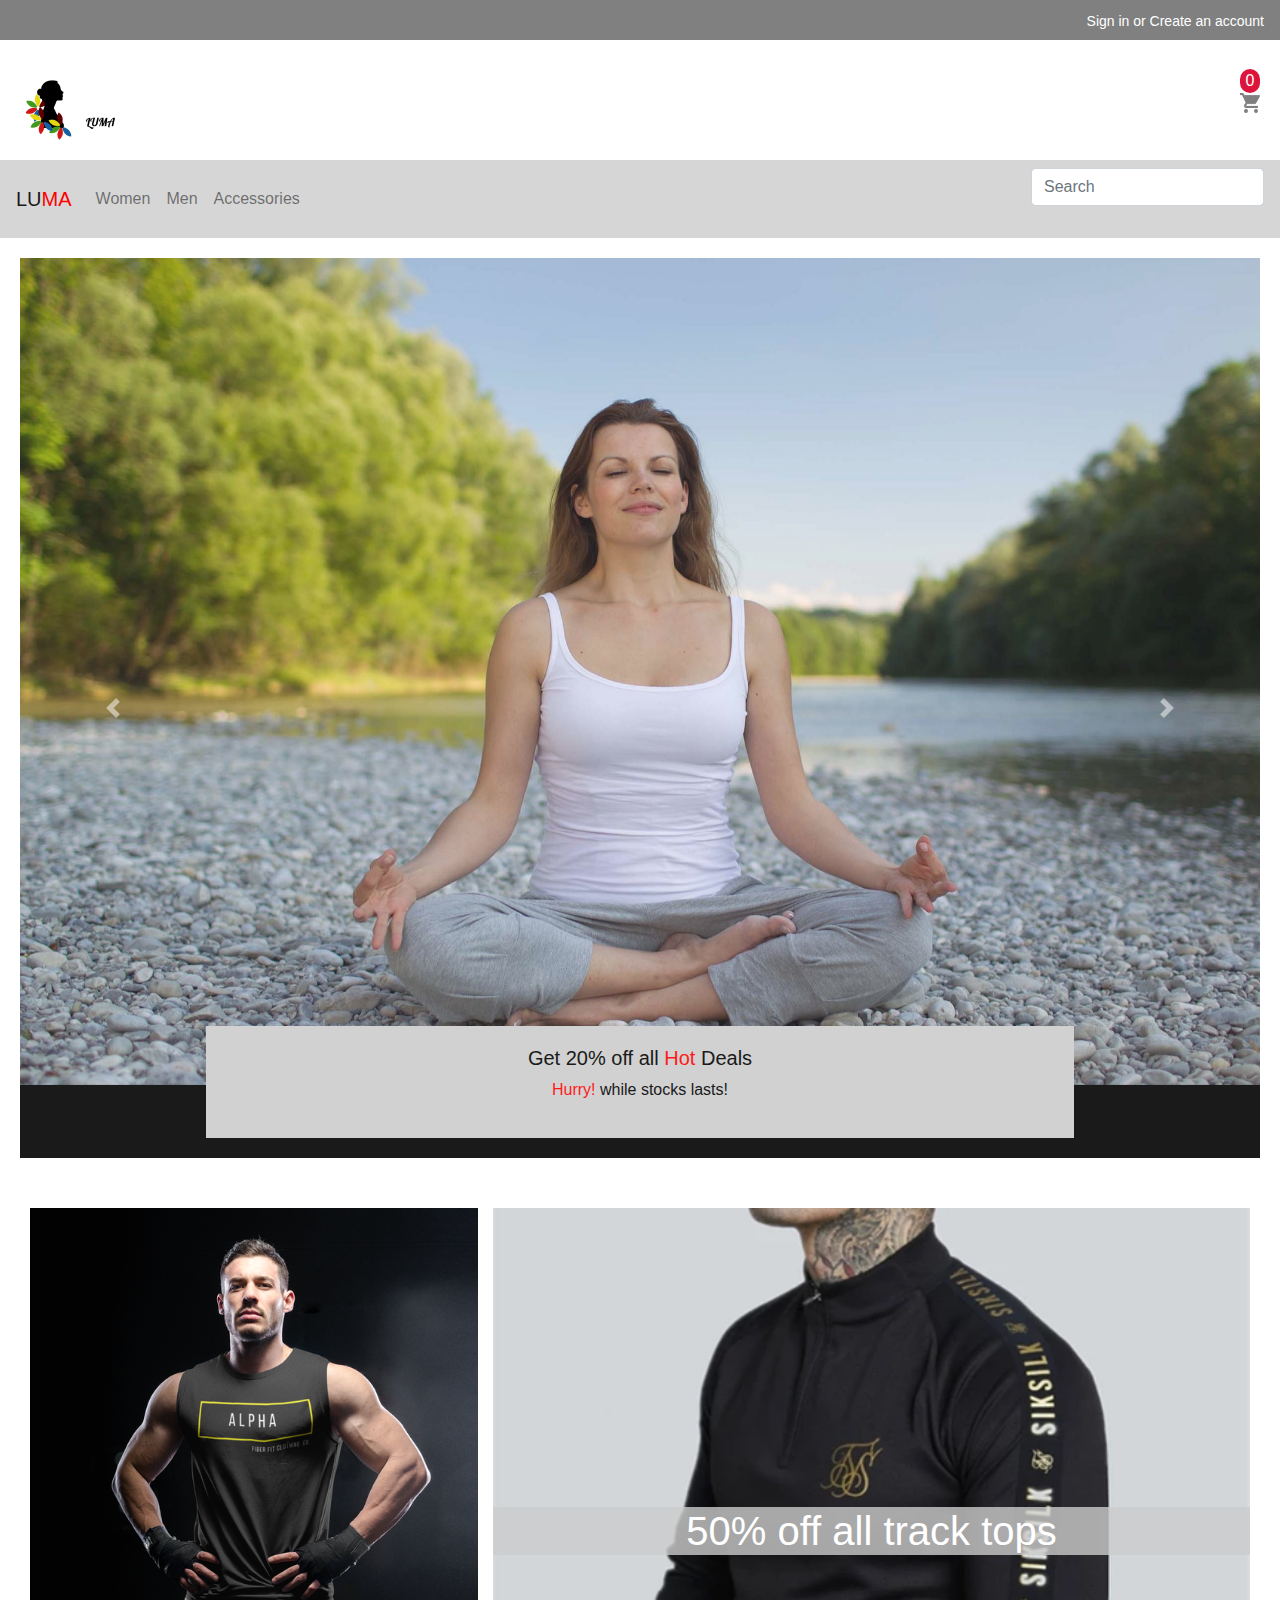
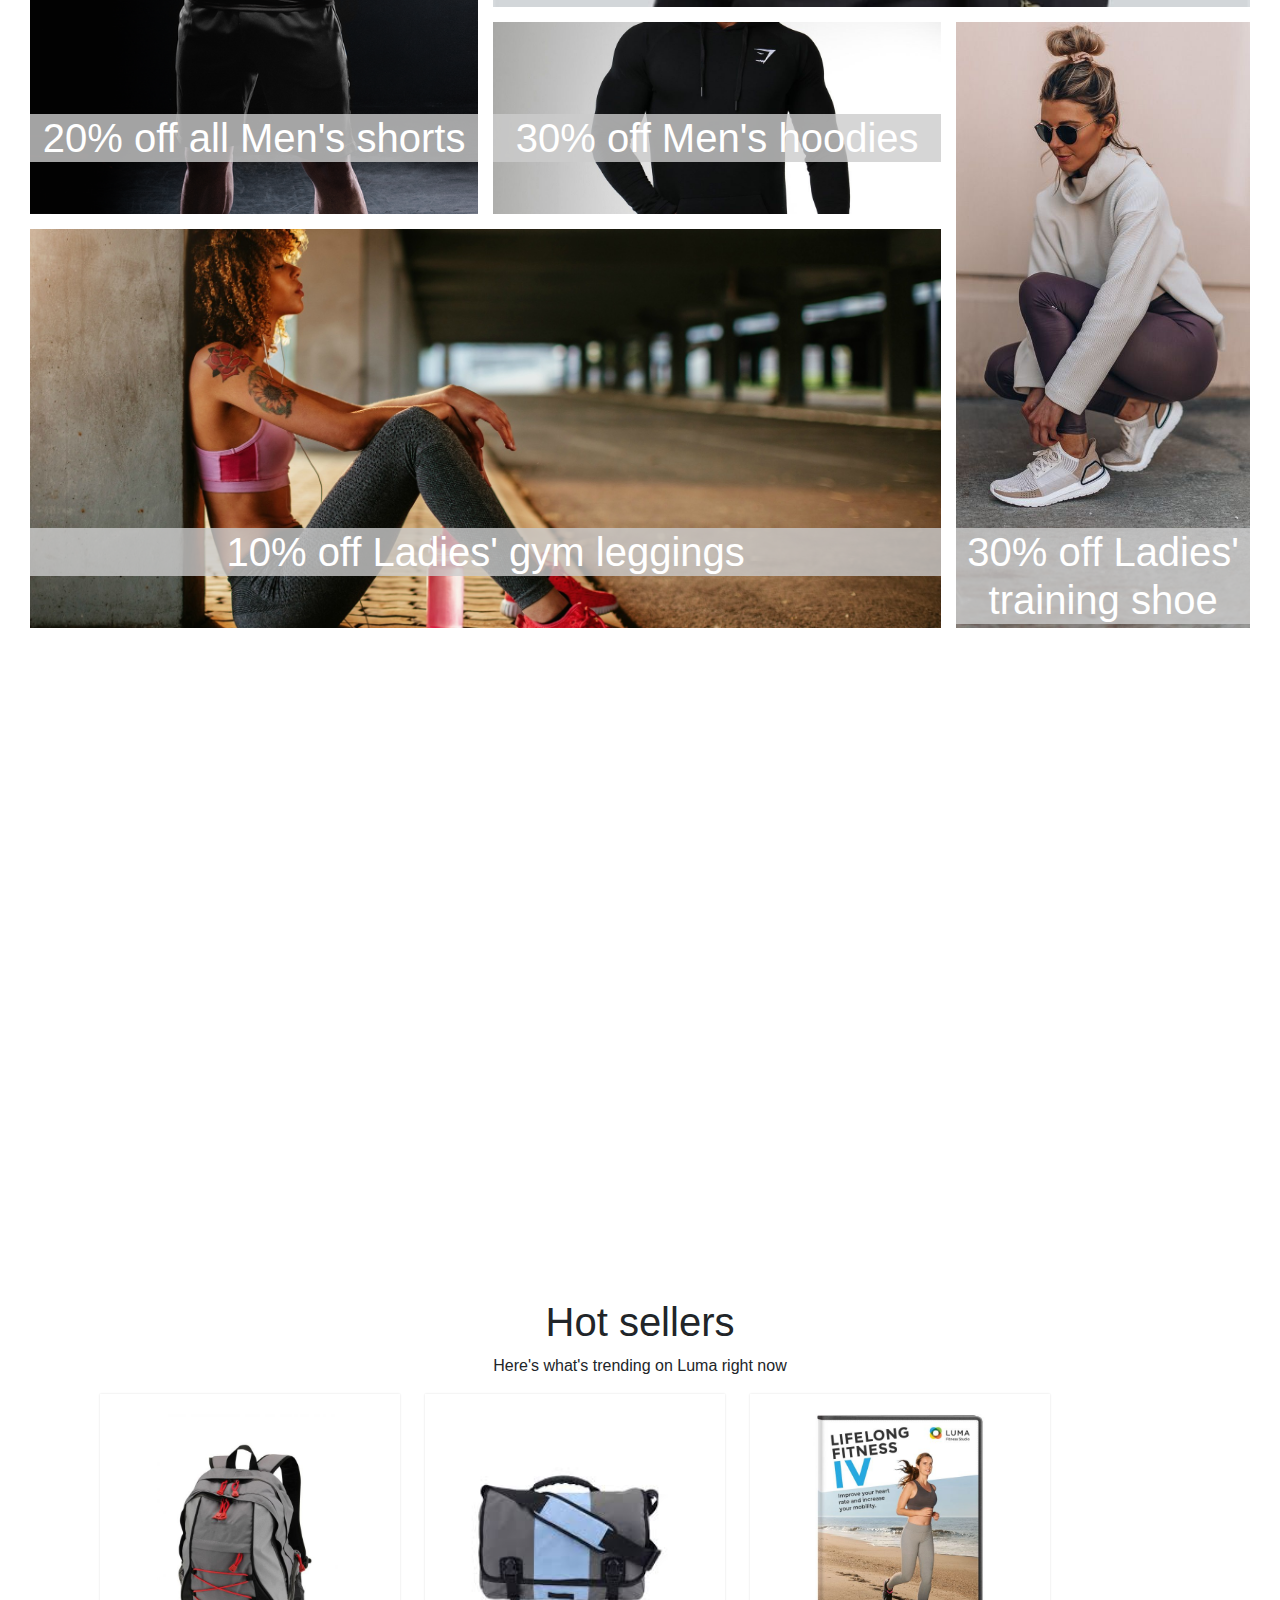
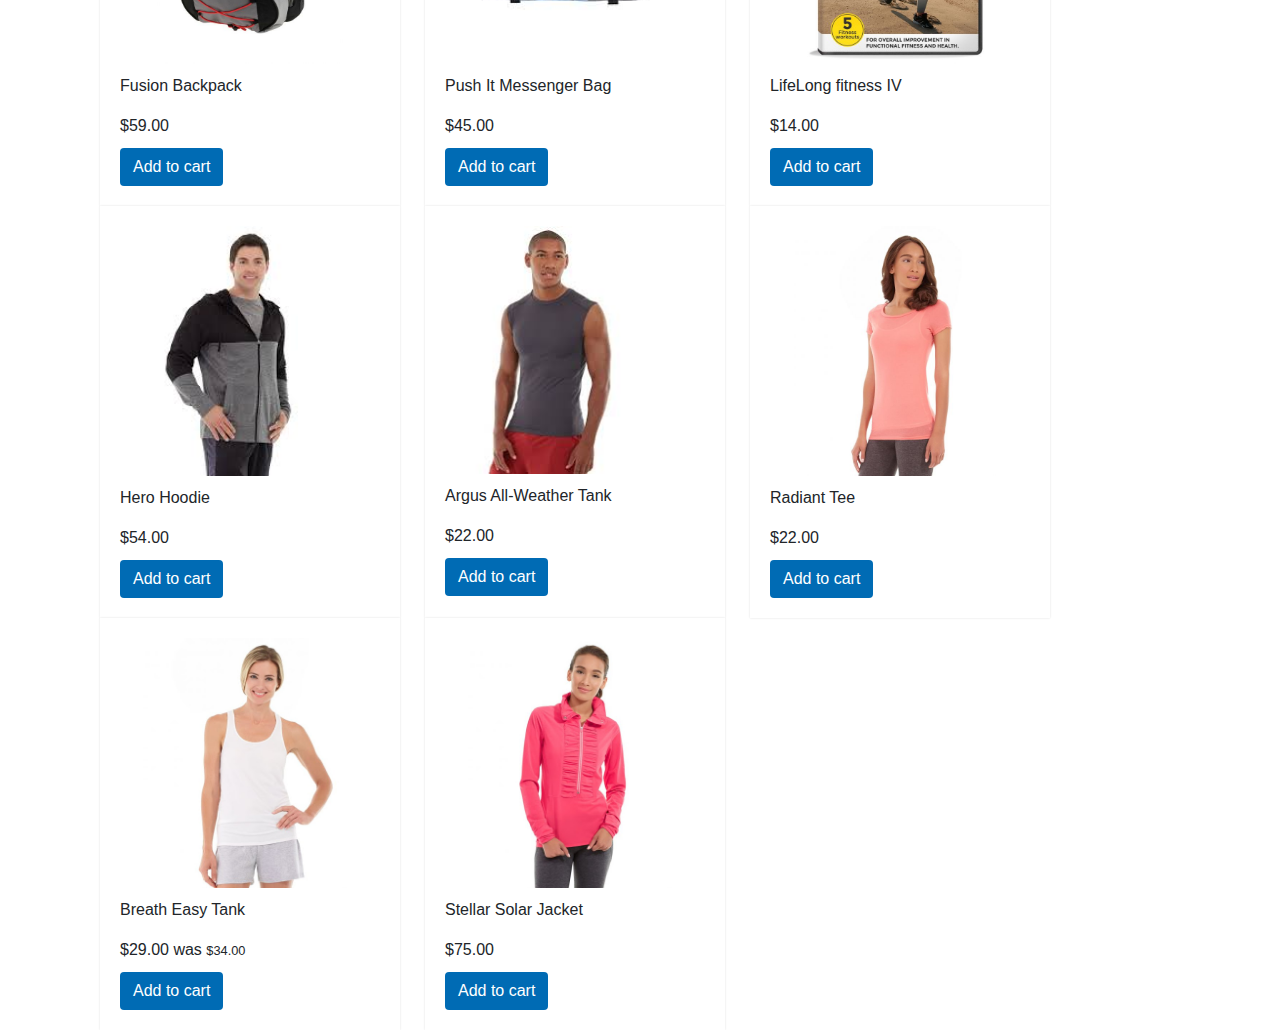
==== index.html @ 122d7302 "First commit" ====
<!DOCTYPE html>
<html lang="en">
  <head>
    <meta charset="UTF-8" />
    <meta name="viewport" content="width=device-width, initial-scale=1.0" />
    <link
      rel="stylesheet"
      href="https://maxcdn.bootstrapcdn.com/font-awesome/4.6.3/css/font-awesome.min.css"/>
    <link rel="stylesheet" href="/css/bootstrap.min.css" />
    <link rel="stylesheet" href="/css/style.css" />
    <title>Online Shopping</title>
  </head>
  <body>
    <div class="box-1">
      <ul>
        <li><a href="#">Sign in or Create an account</a></li>
      </ul>
    </div>

    <div class="box-2">
      <img class="logo" src="/image/Luma.png" alt="" />

      <div class="sub-box">
        <p id="cart-total">0</p>

        <img class="png" src="/image/shopping-cart.png" alt="" />
      </div>
    </div>

    <div class="bs-example">
      <nav class="navbar navbar-expand-md navbar-light">
        <a href="#" class="navbar-brand">LU<span>MA</span></a>
        <button
          type="button"
          class="navbar-toggler"
          data-toggle="collapse"
          data-target="#navbarCollapse"
        >
          <span class="navbar-toggler-icon"></span>
        </button>

        <div class="collapse navbar-collapse" id="navbarCollapse">
          <div class="navbar-nav">
            <a href="#" class="nav-item nav-link">Women</a>
            <a href="#" class="nav-item nav-link">Men</a>
            <a href="#" class="nav-item nav-link">Accessories</a>
          </div>
          <div class="navbar-nav ml-auto">
            <a href="#" class="nav-item nav-link"></a>
          </div>
          <!-- Search form -->
          <div class="active-pink-3 active-pink-4 mb-4">
            <input
              class="form-control"
              type="text"
              placeholder="Search"
              aria-label="Search"
            />
          </div>
        </div>
      </nav>
    </div>

    <div class="box-4">
      <div
        id="carouselExampleControls"
        class="carousel slide"
        data-ride="carousel"
      >
        <div class="carousel-inner">
          <div class="carousel-caption">
            
          </div>
          <div class="carousel-item active">
            <img src="/image/bg-yoga.jpg" class="d-block w-100" alt="..." />
          </div>

          <div class="carousel-caption">
            <h2>Get 20% off all <span>Hot </span>Deals
            </h2>
            <p><span>Hurry! </span> while stocks lasts!</p>
          </div>
          <div class="carousel-item woman">
            <img src="/image/bg-dumbells.jpg" class="d-block w-100" alt="..." />
          </div>
          
          <div class="carousel-item">
            <div class="carousel-caption">
              
            </div>
            <img src="/image/bg-kickboxer.jpg"  class="d-block w-100 " alt="..." />
          </div>
          </div>
        <a
          class="carousel-control-prev"
          href="#carouselExampleControls"
          role="button"
          data-slide="prev"
        >
          <span class="carousel-control-prev-icon" aria-hidden="true"></span>
          <span class="sr-only">Previous</span>
        </a>
        <a
          class="carousel-control-next"
          href="#carouselExampleControls"
          role="button"
          data-slide="next"
        >
          <span class="carousel-control-next-icon" aria-hidden="true"></span>
          <span class="sr-only">Next</span>
        </a>
      </div>
    </div>

    <div class="box-5">
      <div class="gallery">
        <figure class="gallery__item gallery__item--1">
          <img src="image/main-qimg-d51e507dbf90c18892419b4dcb227a5e.png" class="gallery__img" alt="Image 1">
            <h1>20% off all Men's shorts</h1>
        </figure>
        <figure class="gallery__item gallery__item--2">
          <img src="/image/Solid Colour Stretch Turtleneck Long Sleeve Slim Style Men T-Shirt.png" class="gallery__img" alt="Image 2">
          <h1>50% off all track tops</h1>
        </figure>
        <figure class="gallery__item gallery__item--3">
          <img src="image/men.jpg" class="gallery__img" alt="Image 3">
          <h1>30% off Men's hoodies</h1>
        </figure>
        <figure class="gallery__item gallery__item--4">
          <img src="image/10 Tips for Building a Healthy Daily Routine _ Cella Jane.jpeg" class="gallery__img" alt="Image 4">
          <h1>30% off Ladies' training shoe</h1>
        </figure>
        <figure class="gallery__item gallery__item--5">
          <img src="image/woman.jpg" class="gallery__img" alt="Image 5">
          <h1>10% off Ladies' gym leggings</h1>
        </figure>
      </div>
    </div>

      <div class="box-6">
        <h1>Hot sellers</h1>
        <p>Here's what's trending on Luma right now</p>
        <div class="wrapper">
          <div class="product_wrap">
            <div class="product_item">
              <div class="img">
                <img src="/image/Fusion-bag.jpg" alt="fusion-bag">
                <p class="brand_name">Fusion Backpack</p>
              </div>
              <div class="price">$59.00</div>
              <div class="btn">
                Add to cart
              </div> 
            </div>

            <div class="product_item">
              <div class="img">
                <img src="/image/push-it-bag.jfif" alt="push-it-bag">
                <p class="brand_name">Push It Messenger Bag</p>
              </div>
              <div class="price">$45.00</div>
              <div class="btn">
                Add to cart
              </div> 
            </div>

            <div class="product_item">
              <div class="img">
                <img src="/image/LifeLong.jpg" alt="LifeLong">
                <p class="brand_name">LifeLong fitness IV</p>
              </div>
              <div class="price">$14.00</div>
              <div class="btn">
                Add to cart
              </div> 
            </div>

            <div class="product_item">
              <div class="img">
                <img src="/image/hero-hoodie.jfif" alt="Hero-hoodie">
                <p class="brand_name">Hero Hoodie</p>
              </div>
              <div class="price">$54.00</div>
              <div class="btn">
                Add to cart
              </div> 
            </div>
            
            <div class="product_item">
              <div class="img">
                <img src="/image/tank.jfif" alt="Tank" style="width:200px">
                <p class="brand_name">Argus All-Weather Tank</p>
              </div>
              <div class="price">$22.00</div>
              <div class="btn">
                Add to cart
              </div> 
            </div>

            <div class="product_item">
              <div class="img">
                <img src="/image/radiant tee.jpg" alt="radiant-tee">
                <p class="brand_name">Radiant Tee</p>
              </div>
              <div class="price">$22.00</div>
              <div class="btn">
                Add to cart
              </div> 
            </div>

            <div class="product_item">
              <div class="img">
                <img src="/image/Easy-tank.jpg" alt="Easy-Tank">
                <p class="brand_name">Breath Easy Tank</p>
              </div>
              <div class="price">$29.00 was <small>$34.00</small></div>
              <div class="btn">
                Add to cart
              </div> 
            </div>
            
            <div class="product_item">
              <div class="img">
                <img src="/image/Stellar-jacket.jpg" alt="stelar Stellar-jacket">
                <p class="brand_name">Stellar Solar Jacket</p>
              </div>
              <div class="price">$75.00</div>
              <div class="btn">
                Add to cart
              </div> 
            </div>
            
          </div>
        </div>
      </div>
    

    <script src="/js/jquery-3.5.1.min.js"></script>
    <script src="https://cdn.jsdelivr.net/npm/popper.js@1.16.0/dist/umd/popper.min.js"></script>
    <script src="/js/bootstrap.min.js"></script>
  </body>
</html>
---- css/style.css ----
*{
    padding: 0;
    margin: 0;
    box-sizing: border-box;
    list-style: none;
}

/*nav*/

.bs-example .navbar{
    background: #cccc;
    width: 100%;
}

.bs-example .nav-brand{
    font-family: 'Times New Roman', Times, serif;
}

span{
    color: red;
}

.navbar-nav a:hover{
    border-bottom: red;
}

/* end of nav*/
.box-1{
    border: 1px solid grey;
    background-color: grey;
    height: 40px;
    padding: 5px;
}

.box-1 ul{
    float: right;
    list-style-type: none;
}

.box-1 ul li{
    top: 5px;
    right: 10px;
    bottom: 5px;
    position: relative;
    font-size: 14px;
}

.box-1 ul li a{
    text-decoration: none;
    color: #fff;
}

.box-1 a:hover{
    color: black;
}

.box-2{
    margin: 10px;
    background-color: #fff;
    height: 100px;
    padding: 10px;
}

.logo{
    width: 100px;
}

#cart-total{
    margin: 0px auto;
    background: crimson;
    text-align: center;
    border-radius: 25px;
    color: #fff;
}

.sub-box{
    float: right;
    margin: 9px auto;
}

.sub-box input{
    width: 95%;
    border: 1px solid#ccc;
    border-radius: 5px;
    padding: 2px;
}

.png{
   float: right;
    width: 20px;
    opacity: 0.5;
}


.box-3{
    border: 1px solid #ccc;
    background-color: #ccc;
    height: 70px;
    padding: 20px;
}

.box-3 ul{
    display: flex;
    list-style-type: none;
    
}

.box-3 li a{
    text-decoration: none;
    font-weight: 500;
    font-size: 18px;
    color: #000;
    justify-content: space-between;
    padding: 20px;
    cursor: pointer;
}

.box-3 li a:hover{
   border-bottom: 3px solid red;
}

.box-4{
    padding: 20px;
}

.carousel-inner{
    height: 100vh;
    background: #000;
}

.carousel-inner{
    height: 100vh;
    opacity: 0.9;
}

.carousel-caption h2 p{
    position: absolute;
    left: 0;
    right: 0;
    z-index: 1;
    padding-top: 20px;
    padding-bottom: 20px;
    text-align: right;
}

.carousel-caption h2{
    font-size: 20px;
}

.carousel-caption{
  background-color: #ccc;
    color: #000;
}

.box-5{
   height: 180vh;
    padding: 30px;
}

.gallery {
    display: grid;
    grid-template-columns: repeat(8, 1fr);
    grid-template-rows: repeat(8, 15vw);
    grid-gap: 15px;
}

.gallery__img {
    width: 100%;
    height: 100%;
    object-fit: cover;
}

figure{
    margin: 0 0 0rem;
}

.gallery__item--1 {
    grid-column-start: 1;
    grid-column-end: 4;
    grid-row-start: 1;
    grid-row-end: 4;
}

.gallery__item--2 {
    grid-column-start: 4;
    grid-column-end: 9;
    grid-row-start: 1;
    grid-row-end: 3;
}

.gallery__item--3 {
    grid-column-start: 4;
    grid-column-end: 7;
    grid-row-start: 3;
    grid-row-end: 3;
}

.gallery__item--4 {
    grid-column-start: 7;
    grid-column-end: 9;
    grid-row-start: 3;
    grid-row-end: 6;
}

.gallery__item--5 {
    grid-column-start: 1;
    grid-column-end: 7;
    grid-row-start: 4;
    grid-row-end: 6;
}

.gallery__item h1{
    position: relative;
    top: -100px;
    color: #fff;
    text-align: center;
    background: #cccc;
}


.box-6{
    height: 100vh;
    padding: 100px;
}

.wrapper{
    width: 100%;
    height: 100%;
}

.product_wrap{
    display: inline-flex;
    flex-wrap: wrap;
    max-width: 1500px;
}

.product_item{
    width: 300px;
    background: #fff;
    box-shadow: 0 0 2px rgba(0, 0, 0, 0.125);
    padding: 20px;
    margin-right: 25px;
}

.product_item:hover{
    border: 1px solid black;
}

.product_item img{
    width: 250px;
    margin-bottom: 10px;
}

.product_item .brand_name{
    text-align: left;
}

.product_item .price{
    font-weight: 500;
    margin-bottom: 10px;
}

.btn{
    background: #006bb4;
    color: #fff;
}

.box-6 h1{
    text-align: center;
}
.box-6 p{
    text-align: center;
}








@media(max-width: 991px){
    .box-1 ul li a{
        display: flex;
        justify-content: center;
        font-size: 12px;
    }

    .box-2 .logo{
        width: 90px;
    }

    .sub-box .png{
        width: 20px;
    }

    #cart-total{
        width: 15px;
    }

    .carousel-inner{
    height: 50vh;
    }

    .gallery__img{
        width: 100%;
    }

    .gallery{
        grid-gap: 5px;
    }

    .gallery__item h1{
        font-size: 10px;
        top: -50px;
    }

    .box-5{
        height: 50vh;
     }

     .product_item{
         
         width: 250px;
     }

     .product_item img{
         width: 200px;
     }
   


}
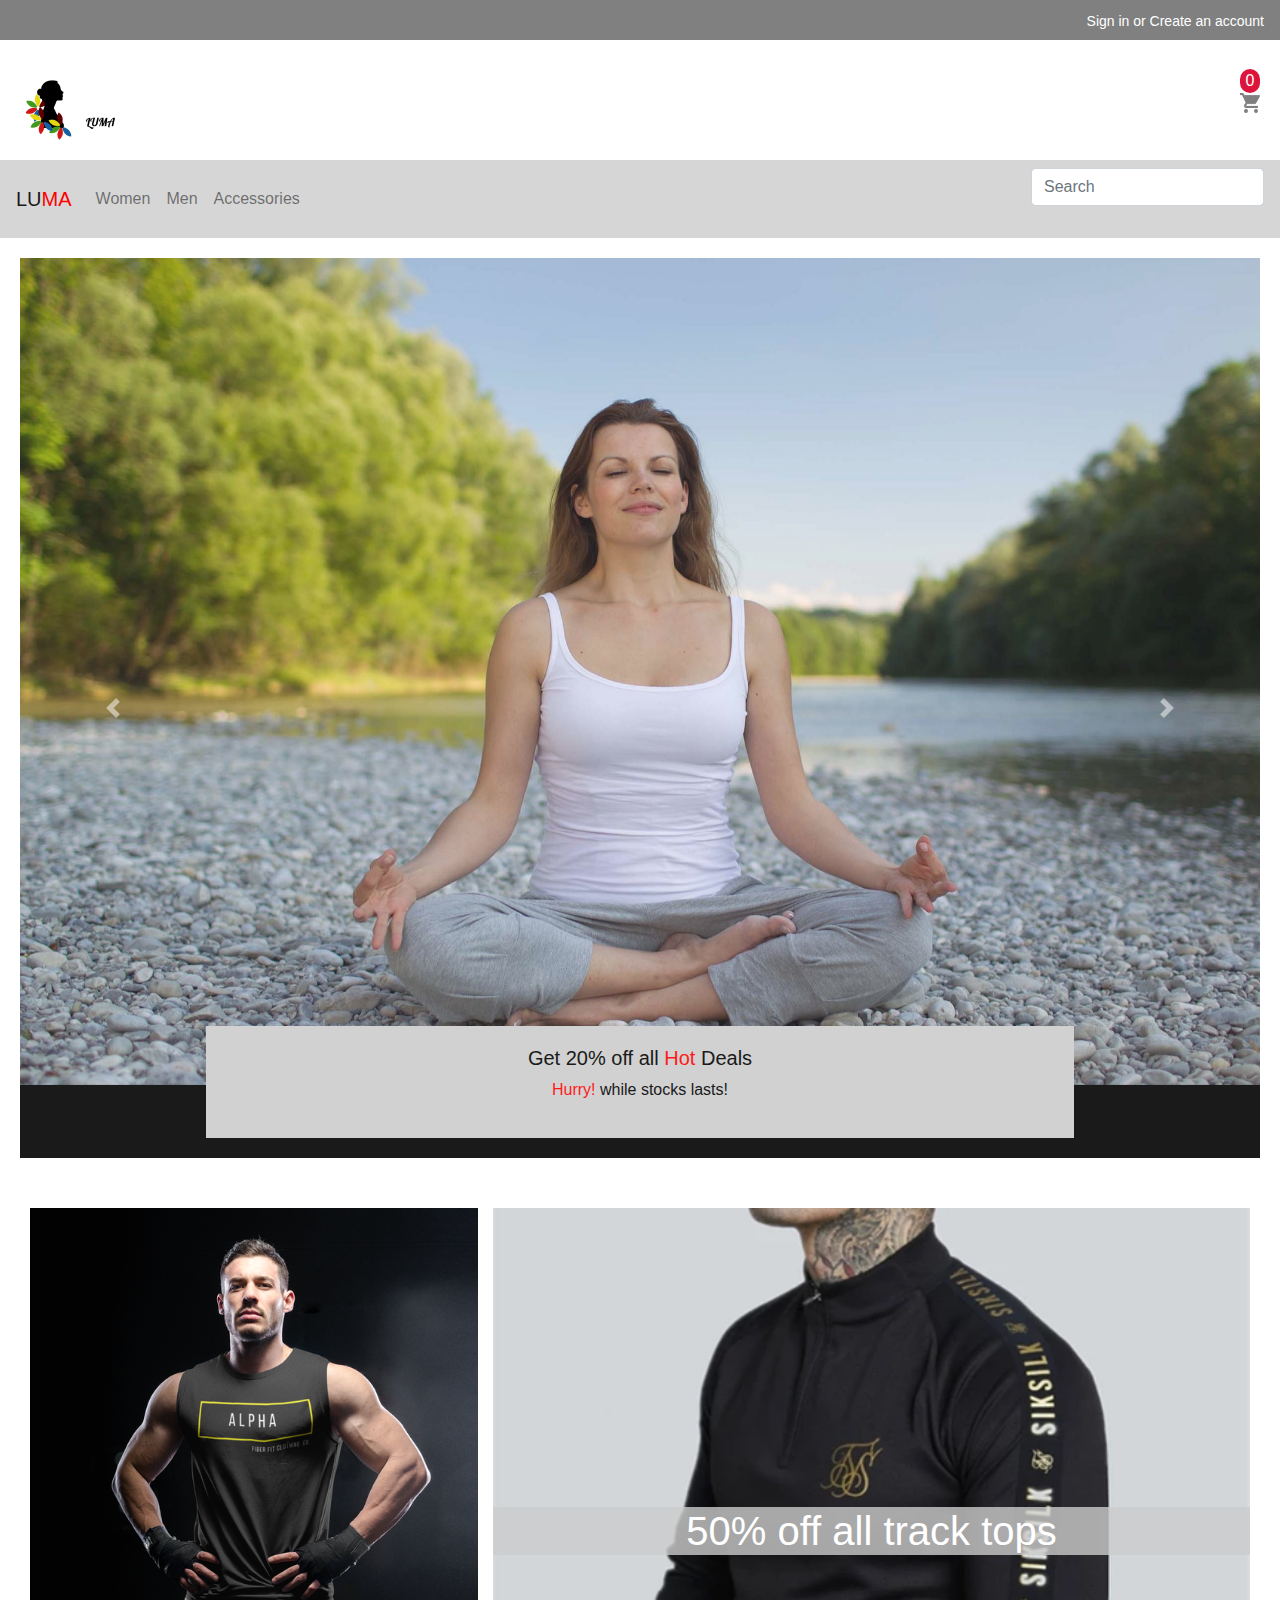
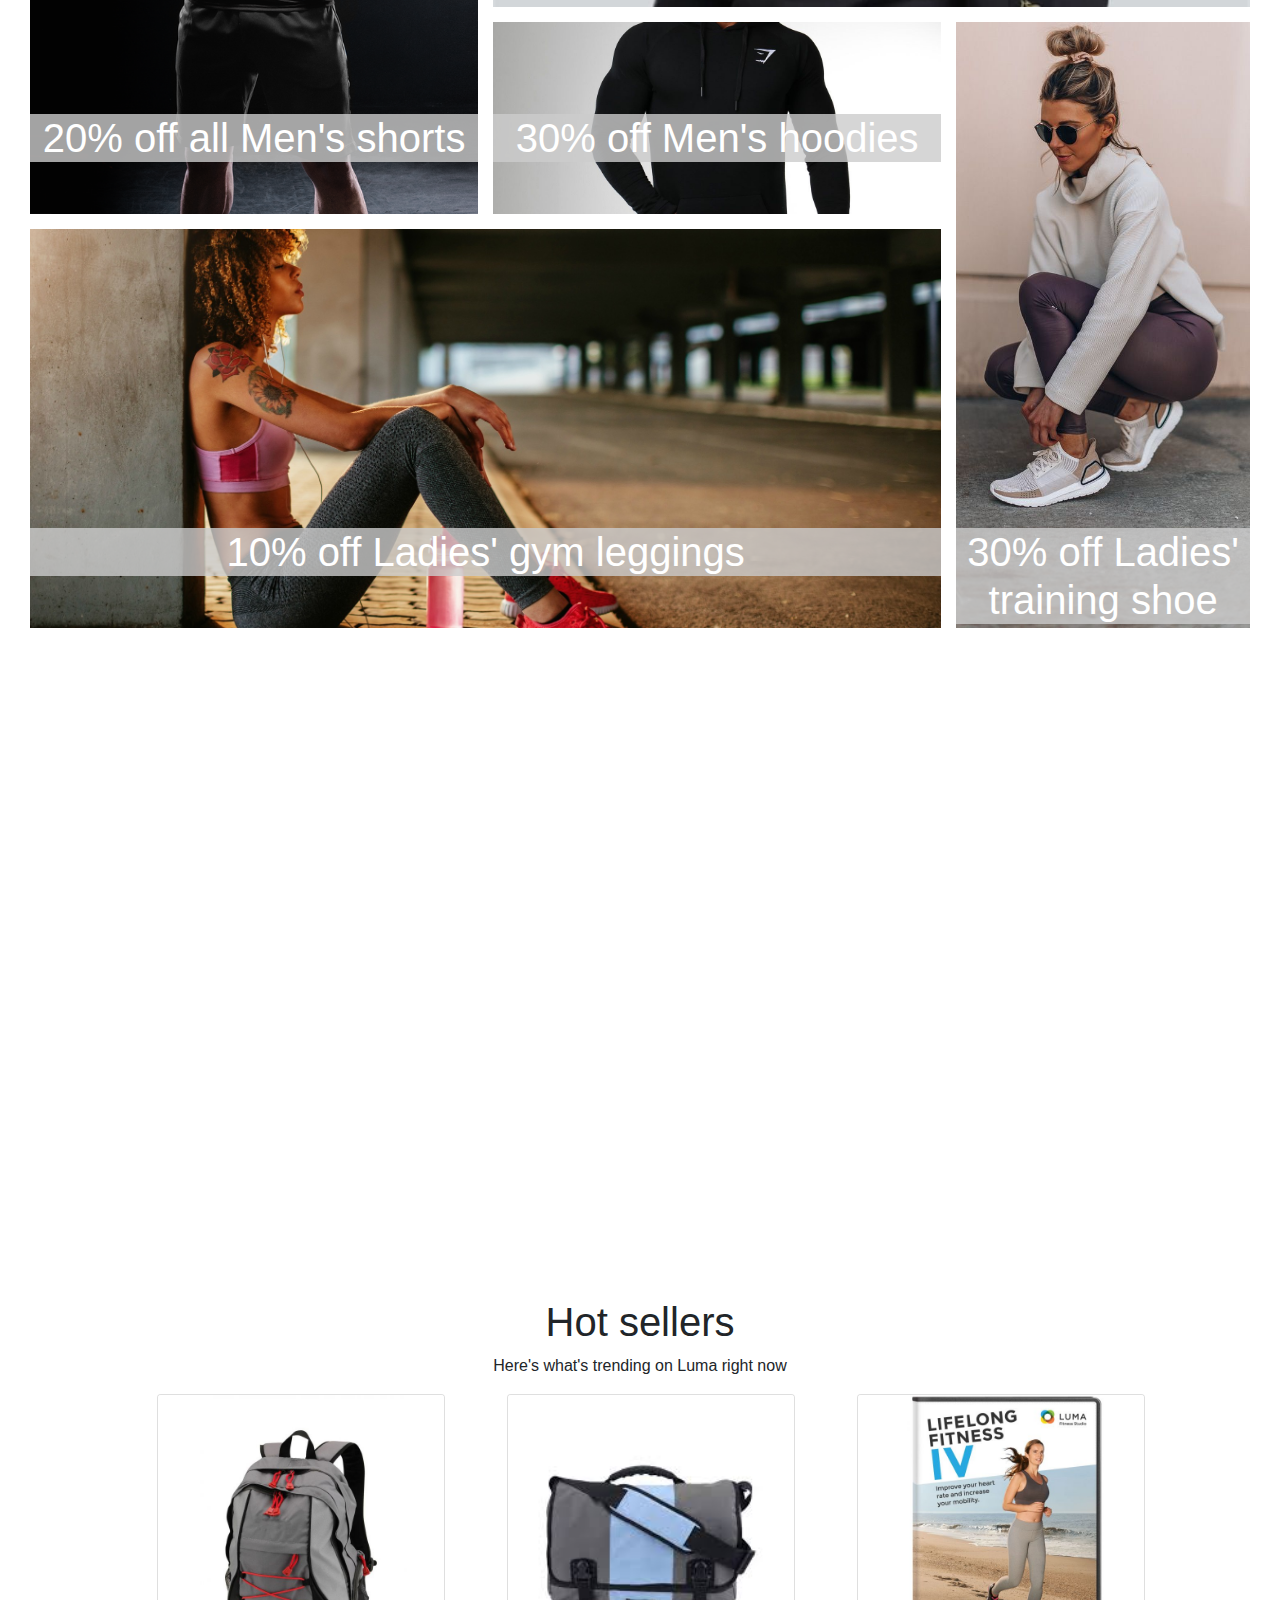
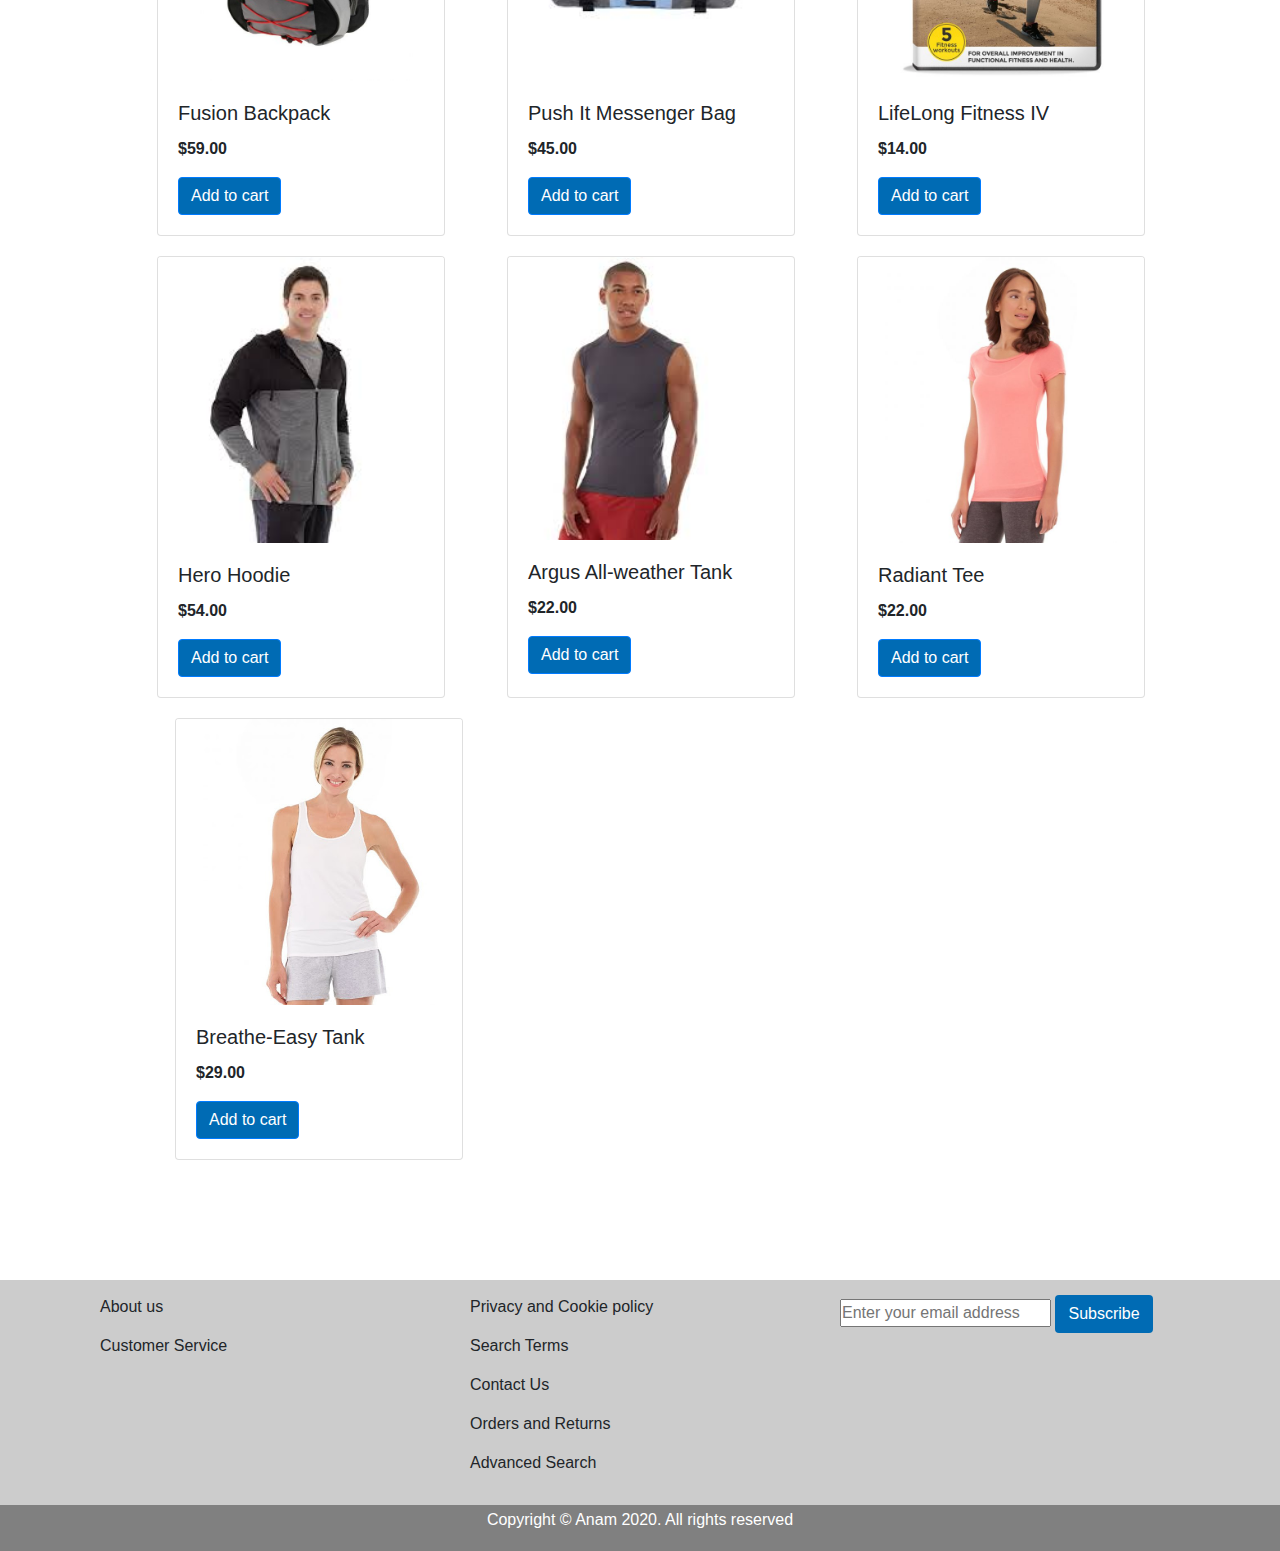
==== commit a5dedac3: "updates" ====
--- a/index.html
+++ b/index.html
@@ -140,99 +140,95 @@
       <div class="box-6">
         <h1>Hot sellers</h1>
         <p>Here's what's trending on Luma right now</p>
-        <div class="wrapper">
-          <div class="product_wrap">
-            <div class="product_item">
-              <div class="img">
-                <img src="/image/Fusion-bag.jpg" alt="fusion-bag">
-                <p class="brand_name">Fusion Backpack</p>
-              </div>
-              <div class="price">$59.00</div>
-              <div class="btn">
-                Add to cart
-              </div> 
-            </div>
-
-            <div class="product_item">
-              <div class="img">
-                <img src="/image/push-it-bag.jfif" alt="push-it-bag">
-                <p class="brand_name">Push It Messenger Bag</p>
-              </div>
-              <div class="price">$45.00</div>
-              <div class="btn">
-                Add to cart
-              </div> 
-            </div>
-
-            <div class="product_item">
-              <div class="img">
-                <img src="/image/LifeLong.jpg" alt="LifeLong">
-                <p class="brand_name">LifeLong fitness IV</p>
-              </div>
-              <div class="price">$14.00</div>
-              <div class="btn">
-                Add to cart
-              </div> 
-            </div>
-
-            <div class="product_item">
-              <div class="img">
-                <img src="/image/hero-hoodie.jfif" alt="Hero-hoodie">
-                <p class="brand_name">Hero Hoodie</p>
-              </div>
-              <div class="price">$54.00</div>
-              <div class="btn">
-                Add to cart
-              </div> 
-            </div>
-            
-            <div class="product_item">
-              <div class="img">
-                <img src="/image/tank.jfif" alt="Tank" style="width:200px">
-                <p class="brand_name">Argus All-Weather Tank</p>
-              </div>
-              <div class="price">$22.00</div>
-              <div class="btn">
-                Add to cart
-              </div> 
-            </div>
-
-            <div class="product_item">
-              <div class="img">
-                <img src="/image/radiant tee.jpg" alt="radiant-tee">
-                <p class="brand_name">Radiant Tee</p>
-              </div>
-              <div class="price">$22.00</div>
-              <div class="btn">
-                Add to cart
-              </div> 
-            </div>
-
-            <div class="product_item">
-              <div class="img">
-                <img src="/image/Easy-tank.jpg" alt="Easy-Tank">
-                <p class="brand_name">Breath Easy Tank</p>
-              </div>
-              <div class="price">$29.00 was <small>$34.00</small></div>
-              <div class="btn">
-                Add to cart
-              </div> 
-            </div>
-            
-            <div class="product_item">
-              <div class="img">
-                <img src="/image/Stellar-jacket.jpg" alt="stelar Stellar-jacket">
-                <p class="brand_name">Stellar Solar Jacket</p>
-              </div>
-              <div class="price">$75.00</div>
-              <div class="btn">
-                Add to cart
-              </div> 
-            </div>
-            
-          </div>
-        </div>
-      </div>
+        <div class="container">
+        <div class="card" style="width: 18rem;">
+          <img src="/image/Fusion-bag.jpg" class="card-img-top" alt="..." style="width: 100%;">
+          <div class="card-body">
+            <h5 class="card-title">Fusion Backpack</h5>
+            <p class="card-text"><b>$59.00</b></p>
+            <a href="#" class="btn btn-primary">Add to cart</a>
+          </div>
+        </div>
+
+        <div class="card" style="width: 18rem;">
+          <img src="/image/push-it-bag.jfif" class="card-img-top" alt="..." style="width: 100%;">
+          <div class="card-body">
+            <h5 class="card-title">Push It Messenger Bag</h5>
+            <p class="card-text"><b>$45.00</b></p>
+            <a href="#" class="btn btn-primary">Add to cart</a>
+          </div>
+        </div>
+
+        <div class="card" style="width: 18rem;">
+          <img src="/image/LifeLong.jpg" class="card-img-top" alt="..." style="width: 100%;">
+          <div class="card-body">
+            <h5 class="card-title">LifeLong Fitness IV</h5>
+            <p class="card-text"><b>$14.00</b></p>
+            <a href="#" class="btn btn-primary">Add to cart</a>
+          </div>
+        </div>
+
+        <div class="card" style="width: 18rem;">
+          <img src="/image/hero-hoodie.jfif" class="card-img-top" alt="..." style="width: 100%;">
+          <div class="card-body">
+            <h5 class="card-title">Hero Hoodie</h5>
+            <p class="card-text"><b>$54.00</b></p>
+            <a href="#" class="btn btn-primary">Add to cart</a>
+          </div>
+        </div>
+
+        <div class="card" style="width: 18rem;">
+          <img src="/image/tank.jfif" class="card-img-top" alt="..." style="width: 80%;">
+          <div class="card-body">
+            <h5 class="card-title">Argus All-weather Tank</h5>
+            <p class="card-text"><b>$22.00</b></p>
+            <a href="#" class="btn btn-primary">Add to cart</a>
+          </div>
+        </div>
+
+        <div class="card" style="width: 18rem;">
+          <img src="/image/radiant tee.jpg" class="card-img-top" alt="..." style="width: 100%;">
+          <div class="card-body">
+            <h5 class="card-title">Radiant Tee</h5>
+            <p class="card-text"><b>$22.00</b></p>
+            <a href="#" class="btn btn-primary">Add to cart</a>
+          </div>
+        </div>
+
+        <div class="card card_item7" style="width: 18rem;">
+          <img src="/image/Easy-tank.jpg" class="card-img-top" alt="..." style="width: 100%;">
+          <div class="card-body">
+            <h5 class="card-title">Breathe-Easy Tank</h5>
+            <p class="card-text"><b>$29.00</b></p>
+            <a href="#" class="btn btn-primary">Add to cart</a>
+          </div>
+        </div>
+      </div>
+    </div>
+      <footer>
+        <div class="container">
+          <div class="box">
+            <p>About us</p>
+            <p>Customer Service</p>
+          </div>
+
+          <div class="box">
+            <p>Privacy and Cookie policy</p>
+            <p>Search Terms</p>
+            <p>Contact Us</p>
+            <p>Orders and Returns</p>
+            <p>Advanced Search</p>
+          </div>
+
+          <div class="box">
+            <input type="text" placeholder="Enter your email address"/>
+            <div class="btn">Subscribe</div> 
+          </div>
+        </div>
+        <div class="author">
+          <p>Copyright © Anam 2020. All rights reserved </p>
+        </div>
+      </footer>
     
 
     <script src="/js/jquery-3.5.1.min.js"></script>
--- a/css/style.css
+++ b/css/style.css
@@ -219,7 +219,6 @@
 
 
 .box-6{
-    height: 100vh;
     padding: 100px;
 }
 
@@ -272,6 +271,62 @@
     text-align: center;
 }
 
+.card .card-text{
+    text-align: left;
+}
+
+
+
+.card{
+    margin: 0 auto;
+    margin-right: 20px;
+    margin-bottom: 20px;
+}
+
+.card:hover{
+    border: 1px solid black;
+ }
+
+.card_item7{
+    margin-left: 60px;
+ }
+
+footer{
+    width: 100%;
+    background: #ccc
+}
+
+.container{
+    width: 100%;
+    display: flex;
+    flex-wrap: wrap;
+}
+
+.box{
+    flex: 1;
+    margin: 15px;
+    min-width: 200px;
+}
+
+.box p{
+    margin-bottom: 15px;
+    position: relative;
+}
+
+.box p::before{
+    content: "";
+    width: 100%;
+    height: 100%;
+    position: absolute;
+}
+
+.author{
+    background: grey;
+    color: #fff;
+    text-align: center;
+    padding: 3px;
+}
+
 
 
 
@@ -319,8 +374,28 @@
         height: 50vh;
      }
 
+     .box-6{
+        padding: 35px;
+     }
+
+     .box-6 h1{
+        font-size: 25px;
+     }
+
+     .box-6 p{
+         font-size: 20px;
+     }
+
+     .card{
+         width: 16rem;
+     }
+
+     .card_item7{
+         margin-left: 0;
+     }
+
      .product_item{
-         
+        margin-bottom: 10px;
          width: 250px;
      }
 
@@ -328,6 +403,9 @@
          width: 200px;
      }
    
+     footer{
+         width: 100%;
+     }
 
 
 }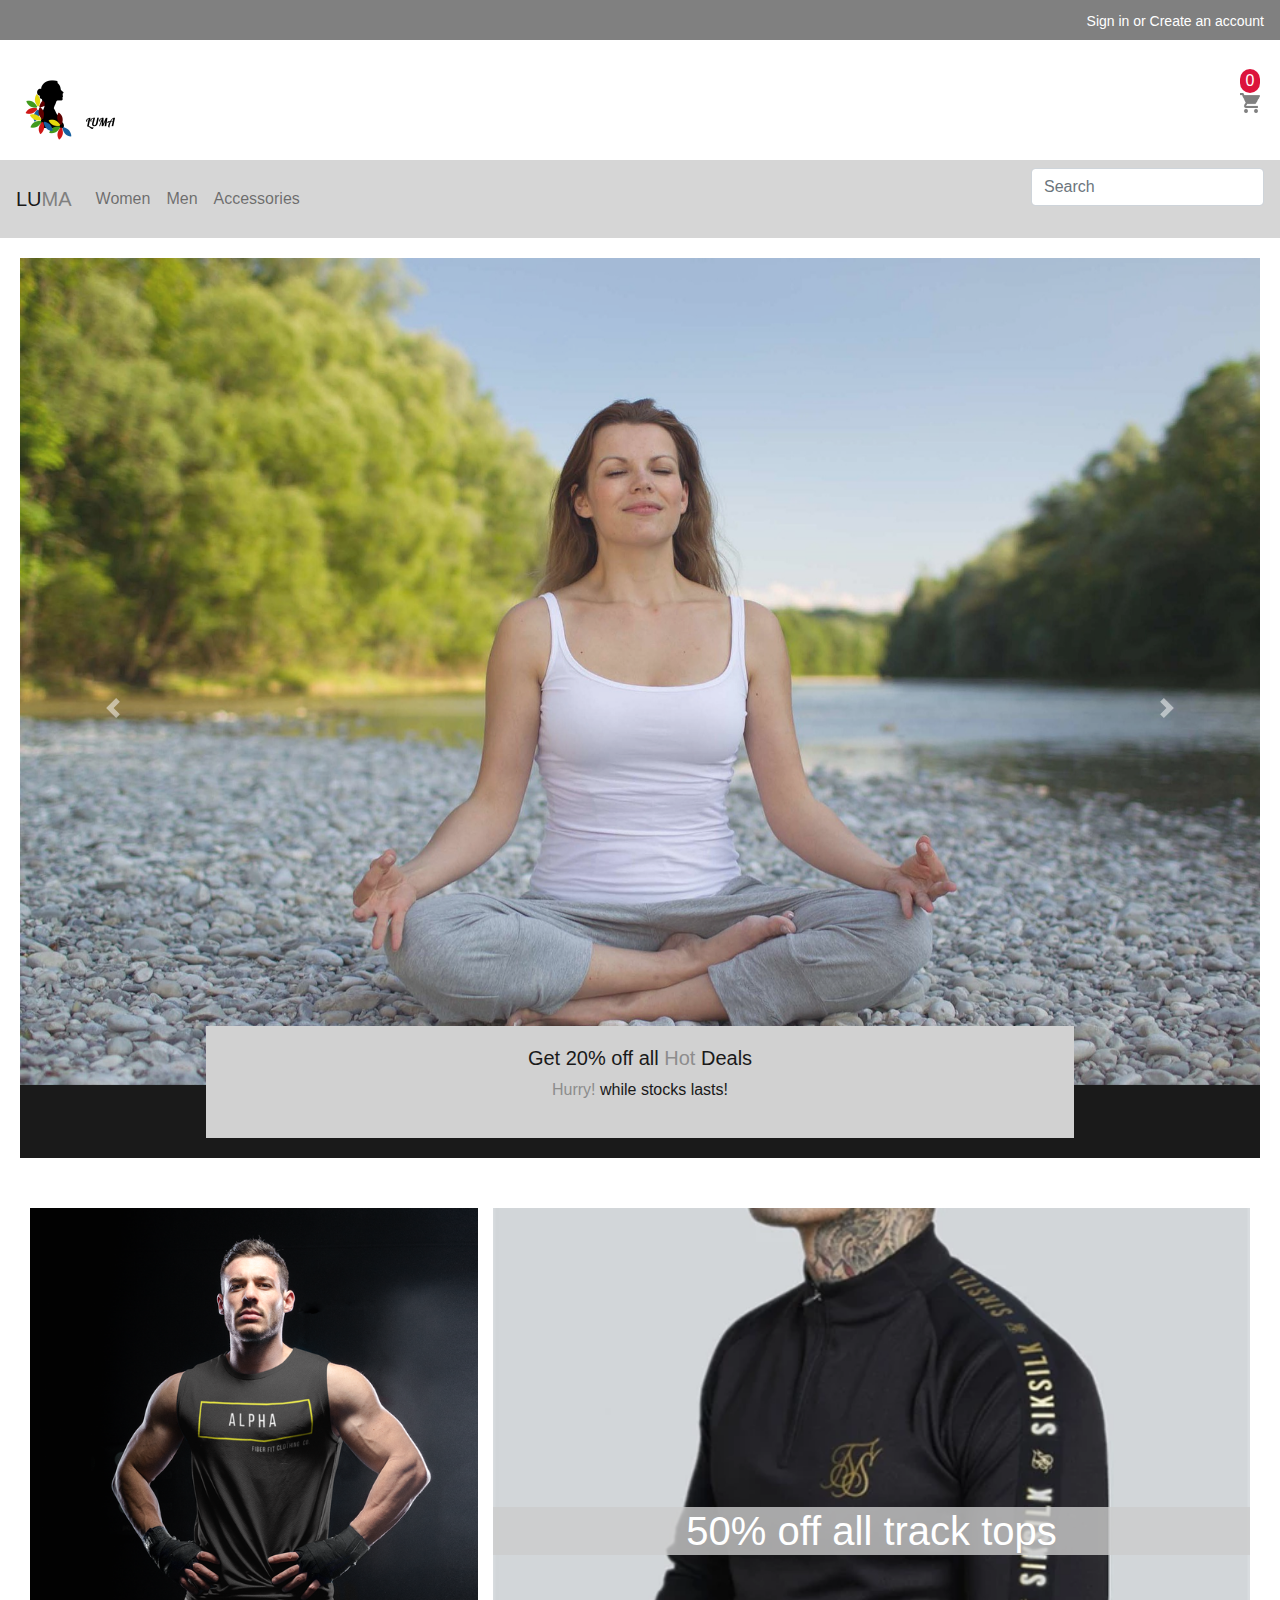
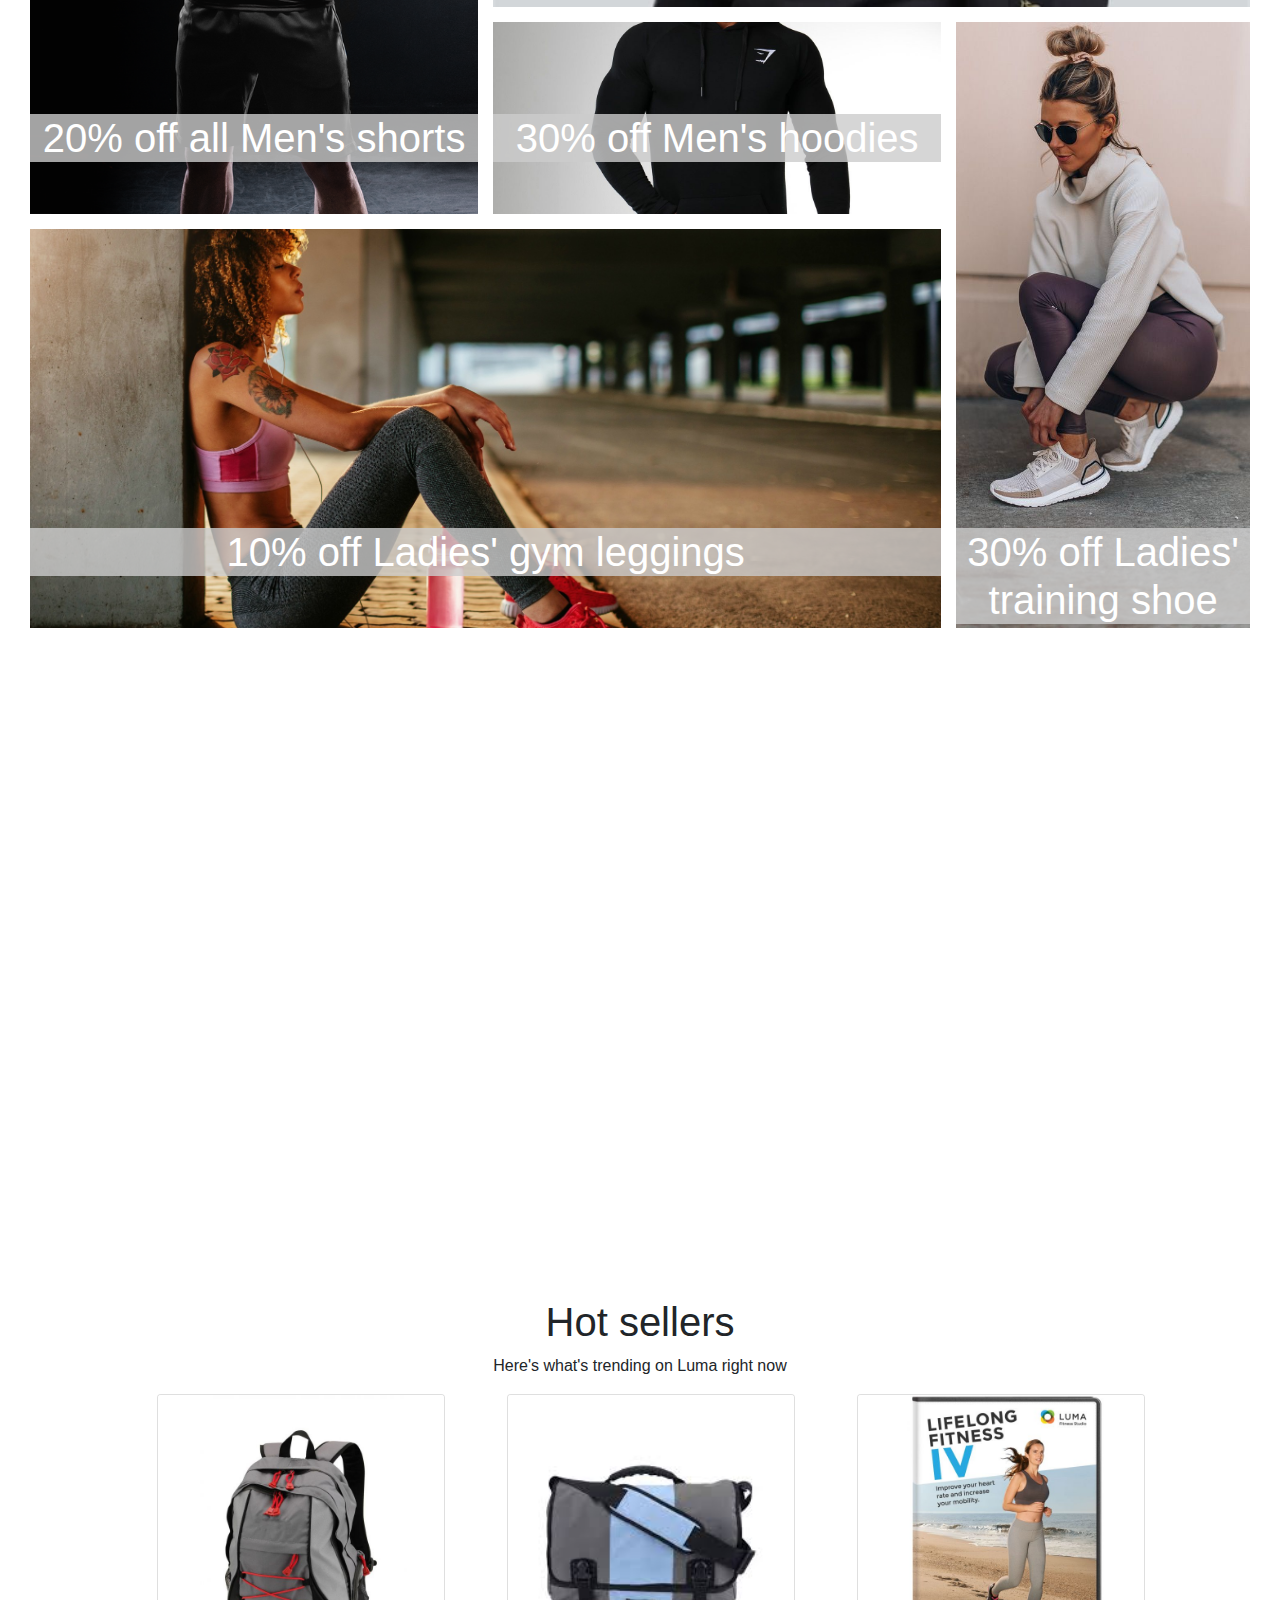
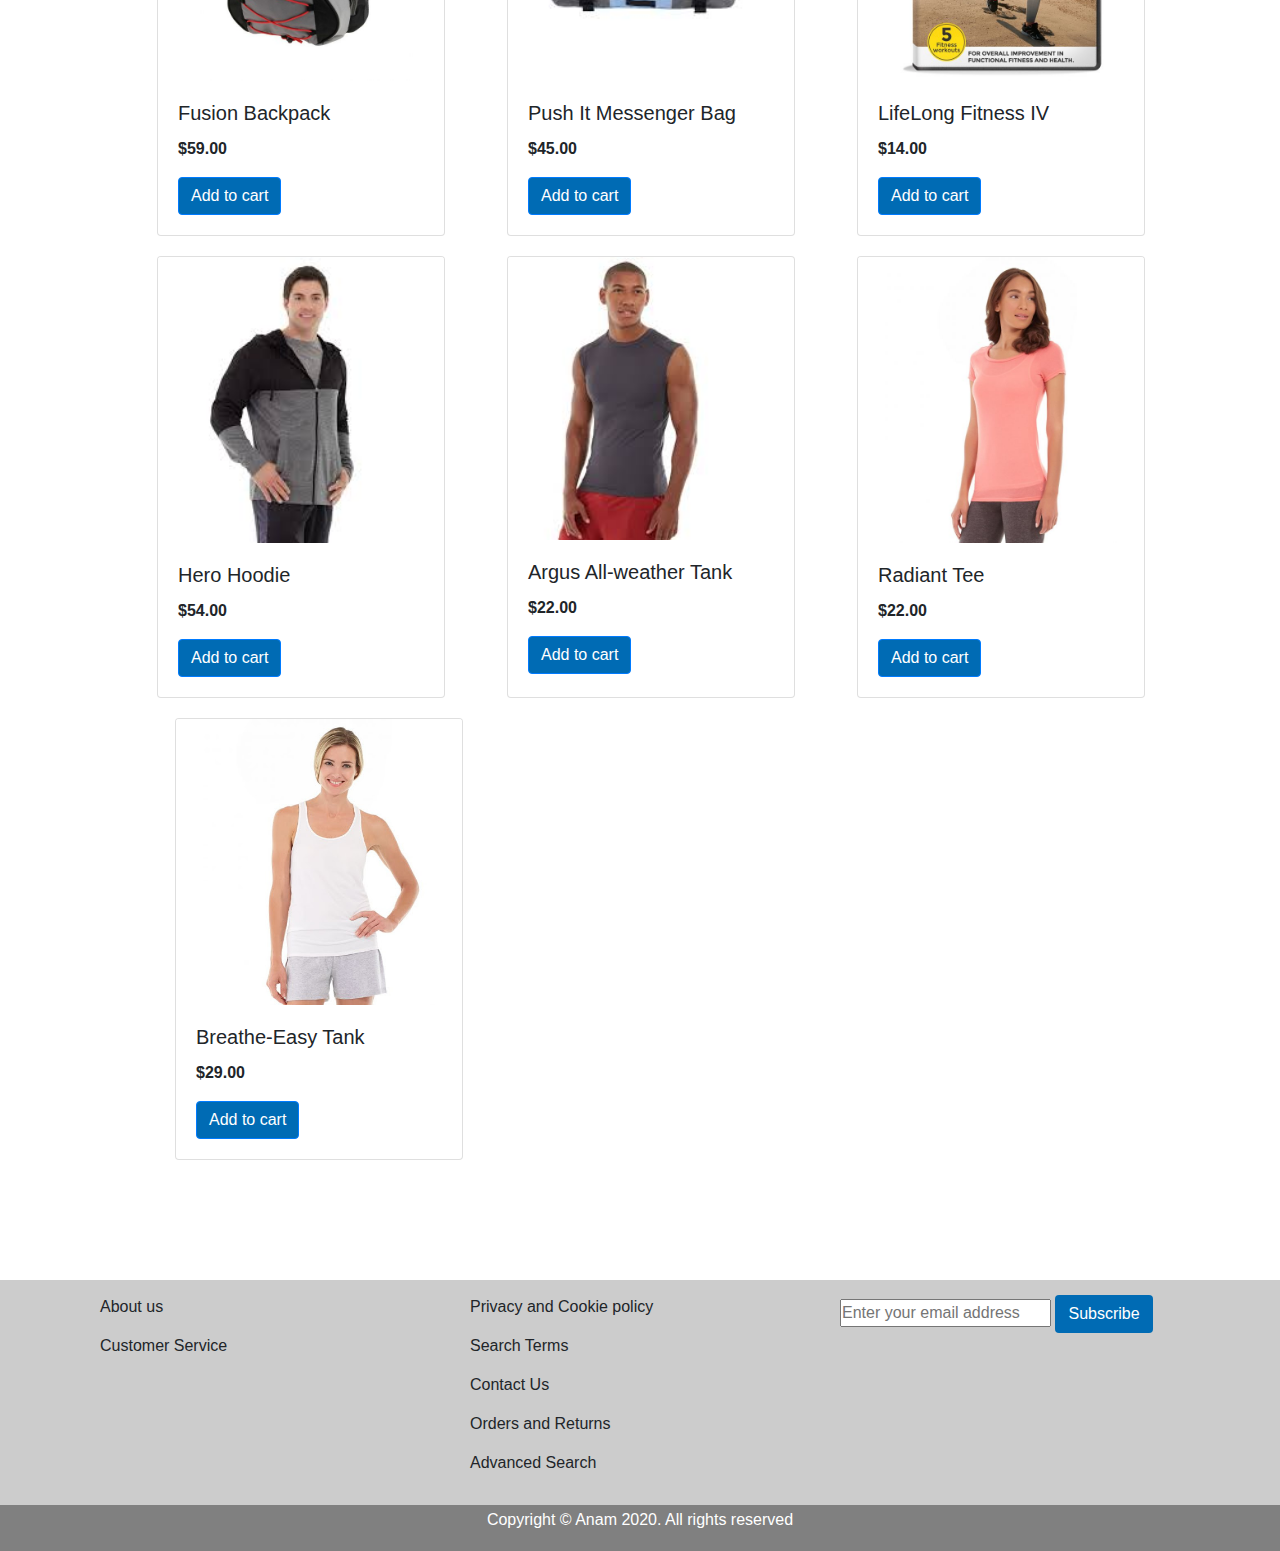
==== commit d49779d6: "updated" ====
--- a/index.html
+++ b/index.html
@@ -5,7 +5,8 @@
     <meta name="viewport" content="width=device-width, initial-scale=1.0" />
     <link
       rel="stylesheet"
-      href="https://maxcdn.bootstrapcdn.com/font-awesome/4.6.3/css/font-awesome.min.css"/>
+      href="https://maxcdn.bootstrapcdn.com/font-awesome/4.6.3/css/font-awesome.min.css"
+    />
     <link rel="stylesheet" href="/css/bootstrap.min.css" />
     <link rel="stylesheet" href="/css/style.css" />
     <title>Online Shopping</title>
@@ -68,29 +69,28 @@
         data-ride="carousel"
       >
         <div class="carousel-inner">
-          <div class="carousel-caption">
-            
-          </div>
+          <div class="carousel-caption"></div>
           <div class="carousel-item active">
             <img src="/image/bg-yoga.jpg" class="d-block w-100" alt="..." />
           </div>
 
           <div class="carousel-caption">
-            <h2>Get 20% off all <span>Hot </span>Deals
-            </h2>
+            <h2>Get 20% off all <span>Hot </span>Deals</h2>
             <p><span>Hurry! </span> while stocks lasts!</p>
           </div>
           <div class="carousel-item woman">
             <img src="/image/bg-dumbells.jpg" class="d-block w-100" alt="..." />
           </div>
-          
+
           <div class="carousel-item">
-            <div class="carousel-caption">
-              
-            </div>
-            <img src="/image/bg-kickboxer.jpg"  class="d-block w-100 " alt="..." />
-          </div>
-          </div>
+            <div class="carousel-caption"></div>
+            <img
+              src="/image/bg-kickboxer.jpg"
+              class="d-block w-100"
+              alt="..."
+            />
+          </div>
+        </div>
         <a
           class="carousel-control-prev"
           href="#carouselExampleControls"
@@ -115,34 +115,53 @@
     <div class="box-5">
       <div class="gallery">
         <figure class="gallery__item gallery__item--1">
-          <img src="image/main-qimg-d51e507dbf90c18892419b4dcb227a5e.png" class="gallery__img" alt="Image 1">
-            <h1>20% off all Men's shorts</h1>
+          <img
+            src="image/main-qimg-d51e507dbf90c18892419b4dcb227a5e.png"
+            class="gallery__img"
+            alt="Image 1"
+          />
+          <h1>20% off all Men's shorts</h1>
         </figure>
         <figure class="gallery__item gallery__item--2">
-          <img src="/image/Solid Colour Stretch Turtleneck Long Sleeve Slim Style Men T-Shirt.png" class="gallery__img" alt="Image 2">
+          <img
+            src="/image/Solid Colour Stretch Turtleneck Long Sleeve Slim Style Men T-Shirt.png"
+            class="gallery__img"
+            alt="Image 2"
+          />
           <h1>50% off all track tops</h1>
         </figure>
         <figure class="gallery__item gallery__item--3">
-          <img src="image/men.jpg" class="gallery__img" alt="Image 3">
+          <img src="image/men.jpg" class="gallery__img" alt="Image 3" />
           <h1>30% off Men's hoodies</h1>
         </figure>
         <figure class="gallery__item gallery__item--4">
-          <img src="image/10 Tips for Building a Healthy Daily Routine _ Cella Jane.jpeg" class="gallery__img" alt="Image 4">
+          <img
+            src="image/10 Tips for Building a Healthy Daily Routine _ Cella Jane.jpeg"
+            class="gallery__img"
+            alt="Image 4"
+          />
           <h1>30% off Ladies' training shoe</h1>
         </figure>
         <figure class="gallery__item gallery__item--5">
-          <img src="image/woman.jpg" class="gallery__img" alt="Image 5">
+          <img src="image/woman.jpg" class="gallery__img" alt="Image 5" />
           <h1>10% off Ladies' gym leggings</h1>
         </figure>
       </div>
     </div>
 
-      <div class="box-6">
-        <h1>Hot sellers</h1>
-        <p>Here's what's trending on Luma right now</p>
-        <div class="container">
+    <div class="box-6">
+      <h1>Hot sellers</h1>
+      <p>Here's what's trending on Luma right now</p>
+      <div class="container">
         <div class="card" style="width: 18rem;">
-          <img src="/image/Fusion-bag.jpg" class="card-img-top" alt="..." style="width: 100%;">
+          <a data-toggle="modal" data-target="#myModalone">
+            <img
+              src="/image/Fusion-bag.jpg"
+              class="card-img-top"
+              alt="..."
+              style="width: 100%;"
+            />
+          </a>
           <div class="card-body">
             <h5 class="card-title">Fusion Backpack</h5>
             <p class="card-text"><b>$59.00</b></p>
@@ -151,7 +170,14 @@
         </div>
 
         <div class="card" style="width: 18rem;">
-          <img src="/image/push-it-bag.jfif" class="card-img-top" alt="..." style="width: 100%;">
+          <a data-toggle="modal" data-target="#myModaltwo">
+            <img
+              src="/image/push-it-bag.jfif"
+              class="card-img-top"
+              alt="..."
+              style="width: 100%;"
+            />
+          </a>
           <div class="card-body">
             <h5 class="card-title">Push It Messenger Bag</h5>
             <p class="card-text"><b>$45.00</b></p>
@@ -160,7 +186,14 @@
         </div>
 
         <div class="card" style="width: 18rem;">
-          <img src="/image/LifeLong.jpg" class="card-img-top" alt="..." style="width: 100%;">
+          <a data-toggle="modal" data-target="#myModalthree">
+            <img
+              src="/image/LifeLong.jpg"
+              class="card-img-top"
+              alt="..."
+              style="width: 100%;"
+            />
+          </a>
           <div class="card-body">
             <h5 class="card-title">LifeLong Fitness IV</h5>
             <p class="card-text"><b>$14.00</b></p>
@@ -169,7 +202,14 @@
         </div>
 
         <div class="card" style="width: 18rem;">
-          <img src="/image/hero-hoodie.jfif" class="card-img-top" alt="..." style="width: 100%;">
+          <a data-toggle="modal" data-target="#myModalfour"
+            ><img
+              src="/image/hero-hoodie.jfif"
+              class="card-img-top"
+              alt="..."
+              style="width: 100%;"
+              id="product_img"
+          /></a>
           <div class="card-body">
             <h5 class="card-title">Hero Hoodie</h5>
             <p class="card-text"><b>$54.00</b></p>
@@ -178,7 +218,12 @@
         </div>
 
         <div class="card" style="width: 18rem;">
-          <img src="/image/tank.jfif" class="card-img-top" alt="..." style="width: 80%;">
+          <img
+            src="/image/tank.jfif"
+            class="card-img-top"
+            alt="..."
+            style="width: 80%;"
+          />
           <div class="card-body">
             <h5 class="card-title">Argus All-weather Tank</h5>
             <p class="card-text"><b>$22.00</b></p>
@@ -187,7 +232,12 @@
         </div>
 
         <div class="card" style="width: 18rem;">
-          <img src="/image/radiant tee.jpg" class="card-img-top" alt="..." style="width: 100%;">
+          <img
+            src="/image/radiant tee.jpg"
+            class="card-img-top"
+            alt="..."
+            style="width: 100%;"
+          />
           <div class="card-body">
             <h5 class="card-title">Radiant Tee</h5>
             <p class="card-text"><b>$22.00</b></p>
@@ -196,7 +246,12 @@
         </div>
 
         <div class="card card_item7" style="width: 18rem;">
-          <img src="/image/Easy-tank.jpg" class="card-img-top" alt="..." style="width: 100%;">
+          <img
+            src="/image/Easy-tank.jpg"
+            class="card-img-top"
+            alt="..."
+            style="width: 100%;"
+          />
           <div class="card-body">
             <h5 class="card-title">Breathe-Easy Tank</h5>
             <p class="card-text"><b>$29.00</b></p>
@@ -205,34 +260,263 @@
         </div>
       </div>
     </div>
-      <footer>
-        <div class="container">
-          <div class="box">
-            <p>About us</p>
-            <p>Customer Service</p>
-          </div>
-
-          <div class="box">
-            <p>Privacy and Cookie policy</p>
-            <p>Search Terms</p>
-            <p>Contact Us</p>
-            <p>Orders and Returns</p>
-            <p>Advanced Search</p>
-          </div>
-
-          <div class="box">
-            <input type="text" placeholder="Enter your email address"/>
-            <div class="btn">Subscribe</div> 
-          </div>
-        </div>
-        <div class="author">
-          <p>Copyright © Anam 2020. All rights reserved </p>
-        </div>
-      </footer>
-    
+
+    <!-- The more info Modal -->
+    <div class="modal" id="myModalone">
+      <div class="modal-dialog">
+        <div class="modal-content">
+          <!-- Modal Header -->
+          <div class="modal-header">
+            <h4 class="modal-title">
+              <small>Home > Gear > Bags > <span>Fusion Backpack</span></small>
+            </h4>
+            <button type="button" class="close" data-dismiss="modal">
+              &times;
+            </button>
+          </div>
+
+          <!-- Modal body -->
+          <div class="modal-body">
+            <div class="Product-img">
+              <img
+                src="/image/Fusion-bag.jpg"
+                alt=""
+                style="width: 200px; float: left;"
+              />
+            </div>
+            <div class="product-desc">
+              <h2>Fusion Backpack</h2>
+              <p class="card-text"><b>$59.00</b></p>
+              <h6>Description</h6>
+              <p>
+                Lorem ipsum dolor, sit amet consectetur adipisicing elit. Enim
+                placeat deserunt laborum maxime illum ullam suscipit soluta!
+              </p>
+              <a href="#" class="btn" style="display: block;">Add to cart</a>
+            </div>
+          </div>
+        </div>
+      </div>
+    </div>
+
+    <!-- The more info Modal -->
+    <div class="modal" id="myModaltwo">
+      <div class="modal-dialog">
+        <div class="modal-content">
+          <!-- Modal Header -->
+          <div class="modal-header">
+            <h4 class="modal-title">
+              <small
+                >Home > Gear > Bags > <span>Push It Messenger Bag</span></small
+              >
+            </h4>
+            <button type="button" class="close" data-dismiss="modal">
+              &times;
+            </button>
+          </div>
+
+          <!-- Modal body -->
+          <div class="modal-body">
+            <div class="Product-img">
+              <img
+                src="/image/push-it-bag.jfif"
+                alt=""
+                style="width: 200px; float: left;"
+              />
+            </div>
+            <div class="product-desc">
+              <h2>Push It M Bag</h2>
+              <p class="card-text"><b>$45.00</b></p>
+              <h6>Description</h6>
+              <p>
+                Lorem ipsum dolor, sit amet consectetur adipisicing elit. Enim
+                placeat deserunt laborum maxime illum ullam suscipit soluta!
+              </p>
+              <a href="#" class="btn" style="display: block;">Add to cart</a>
+            </div>
+          </div>
+        </div>
+      </div>
+    </div>
+
+    <!-- The more info Modal -->
+    <div class="modal" id="myModalthree">
+      <div class="modal-dialog">
+        <div class="modal-content">
+          <!-- Modal Header -->
+          <div class="modal-header">
+            <h4 class="modal-title">
+              <small
+                >Home > Gear > Dvd > <span>LifeLong Fitness IV</span></small
+              >
+            </h4>
+            <button type="button" class="close" data-dismiss="modal">
+              &times;
+            </button>
+          </div>
+
+          <!-- Modal body -->
+          <div class="modal-body">
+            <div class="Product-img">
+              <img
+                src="/image/LifeLong.jpg"
+                alt=""
+                style="width: 200px; float: left;"
+              />
+            </div>
+            <div class="product-desc">
+              <h2>LifeLong Fitness IV</h2>
+              <p class="card-text"><b>$14.00</b></p>
+              <h6>Description</h6>
+              <p>
+                Lorem ipsum dolor, sit amet consectetur adipisicing elit. Enim
+                placeat deserunt laborum maxime illum ullam suscipit soluta!
+              </p>
+              <a href="#" class="btn" style="display: block;">Add to cart</a>
+            </div>
+          </div>
+        </div>
+      </div>
+    </div>
+
+    <!-- The more info Modal -->
+    <div class="modal" id="myModalfour">
+      <div class="modal-dialog">
+        <div class="modal-content">
+          <!-- Modal Header -->
+          <div class="modal-header">
+            <h4 class="modal-title">
+              <small>Home > Men > Jackets > <span>Hero hoodie</span></small>
+            </h4>
+            <button type="button" class="close" data-dismiss="modal">
+              &times;
+            </button>
+          </div>
+
+          <!-- Modal body -->
+          <div class="modal-body">
+            <div
+              id="carouselExampleControls"
+              class="carousel slide"
+              data-ride="carousel"
+              style="width: 200px;"
+            >
+              <div class="carousel-inner" style="height: 32vh; float: left;">
+                <div class="carousel-item active">
+                  <img
+                  data-image="grey"
+                    src="/image/hero-hoodie.jfif"
+                    class="d-block"
+                    alt="..."
+                    style="width: 200px;"
+                  />
+                </div>
+
+                <div class="carousel-item">
+                  <img
+                    data-image="green"
+                    src="/image/hero-hoodie-green.jpg"
+                    class="d-block"
+                    alt="..."
+                    style="width: 200px;"
+                  />
+                </div>
+              </div>
+              <a
+                class="carousel-control-prev"
+                href="#carouselExampleControls"
+                role="button"
+                data-slide="prev"
+              >
+                <span
+                  class="carousel-control-prev-icon"
+                  aria-hidden="true"
+                ></span>
+                <span class="sr-only">Previous</span>
+              </a>
+              <a
+                class="carousel-control-next"
+                href="#carouselExampleControls"
+                role="button"
+                data-slide="next"
+              >
+                <span
+                  class="carousel-control-next-icon"
+                  aria-hidden="true"
+                ></span>
+                <span class="sr-only">Next</span>
+              </a>
+            </div>
+
+            <div class="product-desc" id="product-desc">
+              <h2>Hero Hoodie</h2>
+              <p class="rate text-right"><span><i class="fa fa-star"></i><i class="fa fa-star"></i><i class="fa fa-star"></i>
+              <i class="fa fa-star-half-o"></i><i class="fa fa-star-half-o"></i> 3 reviews</span></p>
+              <p class="card-text"><b>$54.00</b></p>
+
+              <div class="product-color">
+                <span>Available colors</span>
+
+                <div class="color-choose">
+                  <div>
+                    <input type="radio" id="grey" name="color" value="grey" checked>
+                    <label for="grey"><span></span></label>
+                  </div>
+
+                  <div>
+                    <input type="radio" id="green" name="color" value="green" checked>
+                    <label for="green"><span></span></label>
+                  </div>
+
+                </div>
+              </div>
+              <div class="sizes">
+                <span>Sizes</span>
+
+                <div class="choose-size">
+                  <button>S</button>
+                  <button>M</button>
+                  <button>L</button>
+                </div>
+              </div>
+            </div>
+          </div>
+
+          <div class="modal-footer">
+            <a href="#" class="btn">Add to cart</a>
+          </div>
+        </div>
+      </div>
+    </div>
+
+    <footer>
+      <div class="container">
+        <div class="box">
+          <p>About us</p>
+          <p>Customer Service</p>
+        </div>
+
+        <div class="box">
+          <p>Privacy and Cookie policy</p>
+          <p>Search Terms</p>
+          <p>Contact Us</p>
+          <p>Orders and Returns</p>
+          <p>Advanced Search</p>
+        </div>
+
+        <div class="box">
+          <input type="text" placeholder="Enter your email address" />
+          <div class="btn">Subscribe</div>
+        </div>
+      </div>
+      <div class="author">
+        <p>Copyright © Anam 2020. All rights reserved</p>
+      </div>
+    </footer>
 
     <script src="/js/jquery-3.5.1.min.js"></script>
     <script src="https://cdn.jsdelivr.net/npm/popper.js@1.16.0/dist/umd/popper.min.js"></script>
     <script src="/js/bootstrap.min.js"></script>
+    <script src="/js/index.js"></script>
   </body>
 </html>
--- a/css/style.css
+++ b/css/style.css
@@ -17,7 +17,7 @@
 }
 
 span{
-    color: red;
+    color: grey;
 }
 
 .navbar-nav a:hover{
@@ -153,7 +153,7 @@
 }
 
 .box-5{
-   height: 180vh;
+   max-height: 180vh;
     padding: 30px;
 }
 
@@ -276,7 +276,6 @@
 }
 
 
-
 .card{
     margin: 0 auto;
     margin-right: 20px;
@@ -290,6 +289,9 @@
 .card_item7{
     margin-left: 60px;
  }
+
+
+
 
 footer{
     width: 100%;
@@ -327,6 +329,64 @@
     padding: 3px;
 }
 
+.product-color{
+    margin-bottom:10px;
+}
+
+.color-choose div{
+    display: inline-block;
+}
+
+.color-choose input[type="radio"]{
+    display: none;
+}
+
+.color-choose input[type="radio"] + label span{
+    display: inline-block;
+    width: 40px;
+    height: 40px;
+    margin: -1px 4px 0 0;
+    vertical-align: middle;
+    cursor: pointer;
+    border-radius: 25%;
+}
+
+.color-choose input[type="radio"] + label span{
+    border: 2px solid #fff;
+    box-shadow: 0 1px 3px rgba(0,0,0.33);
+}
+
+.color-choose input[type="radio"]#grey + label span{
+    background-color: grey;
+}
+
+.color-choose input[type="radio"]#green + label span{
+    background-color: green;
+}
+
+.choose-size{
+    margin-bottom: 10px;
+}
+
+.choose-size button{
+    border: 2px solid grey;
+    border-radius: 6px;
+    padding: 13px 15px;
+    font-size: 14px;
+    cursor: pointer;
+    color: grey;
+    transition: all .5s; 
+}
+
+.choose-size button:hover,
+.choose-size button:active,
+.choose-size button:focus{
+    border: 2px solid black;
+    outline: none;
+}
+
+
+
 
 
 
@@ -354,7 +414,21 @@
     }
 
     .carousel-inner{
-    height: 50vh;
+    height: 37vh;
+    }
+
+    .carousel-caption{
+        bottom: 4px;
+        padding-bottom: 0;
+        padding-top: 5px;
+    }
+
+    .carousel-caption h2{
+        font-size: 14px;
+    }
+
+    .carousel-caption p{
+        font-size: 14px;
     }
 
     .gallery__img{
@@ -380,6 +454,7 @@
 
      .box-6 h1{
         font-size: 25px;
+        margin-top: 20px;
      }
 
      .box-6 p{
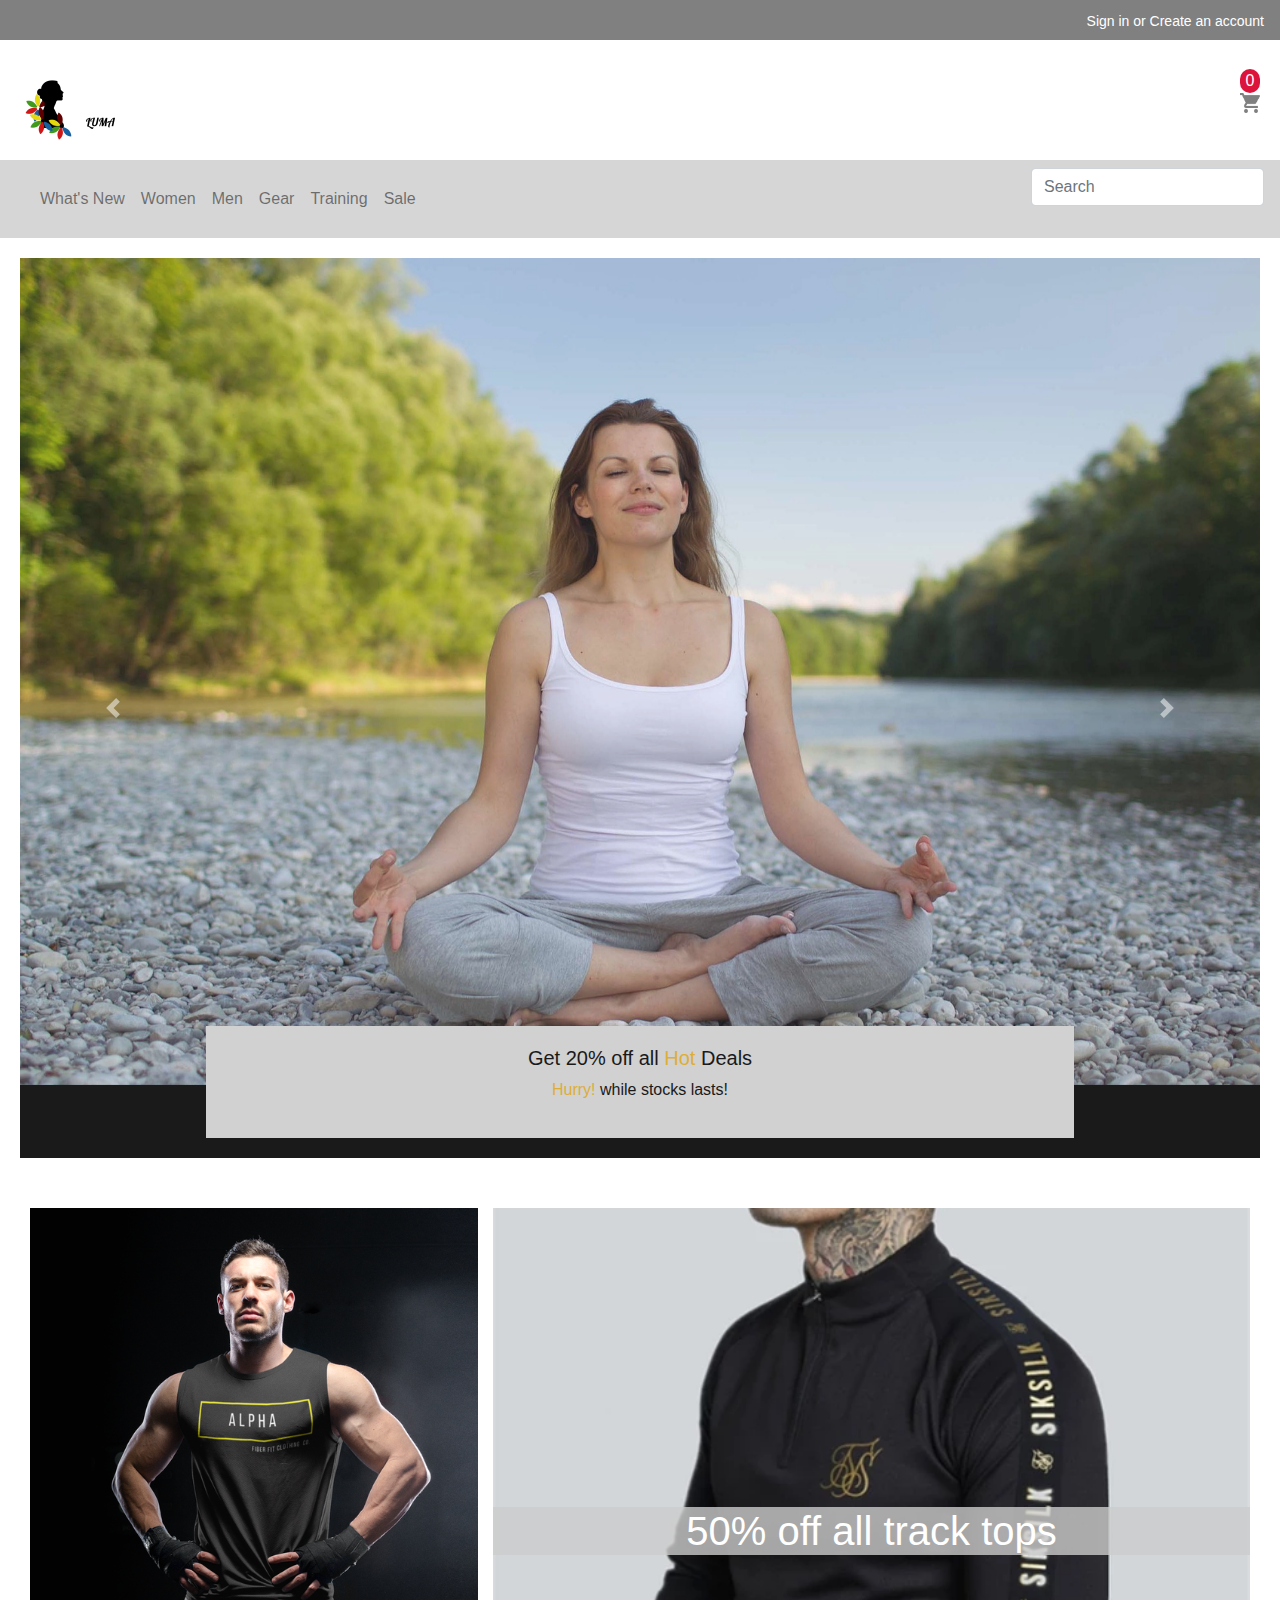
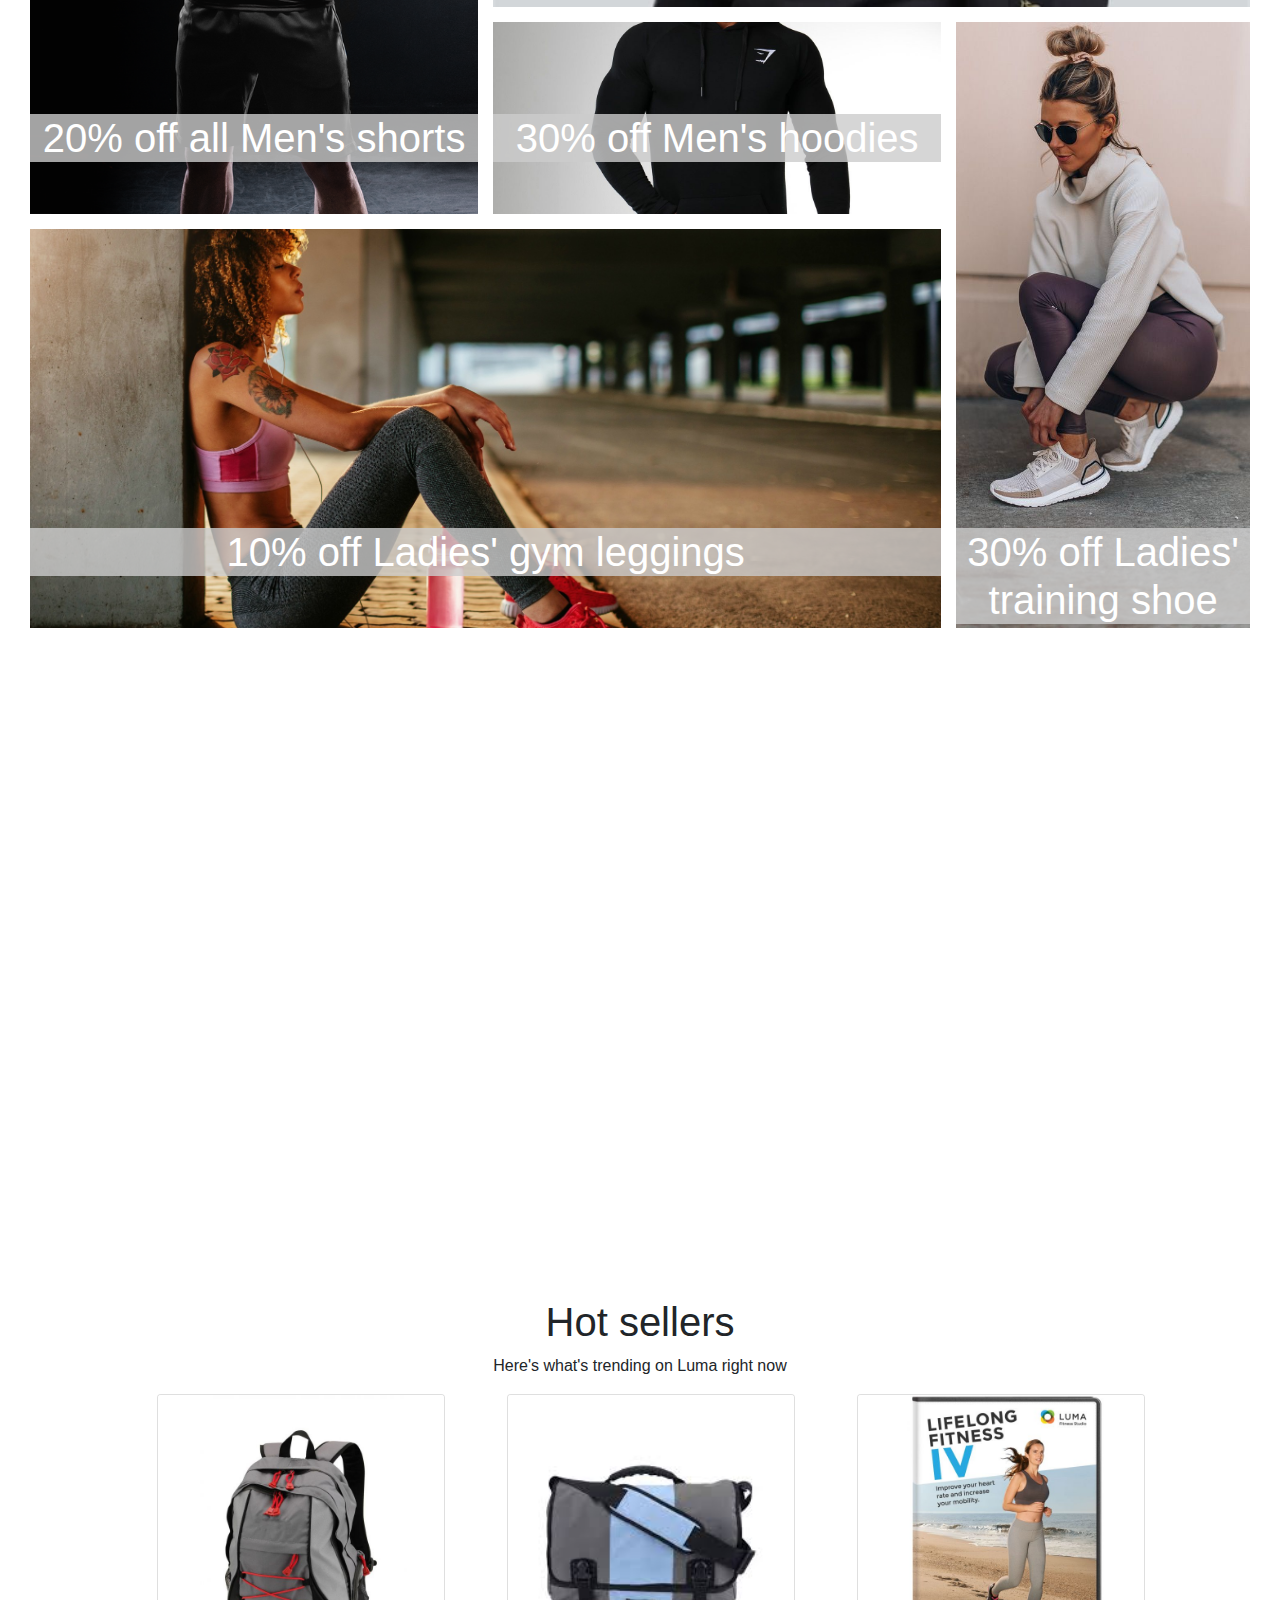
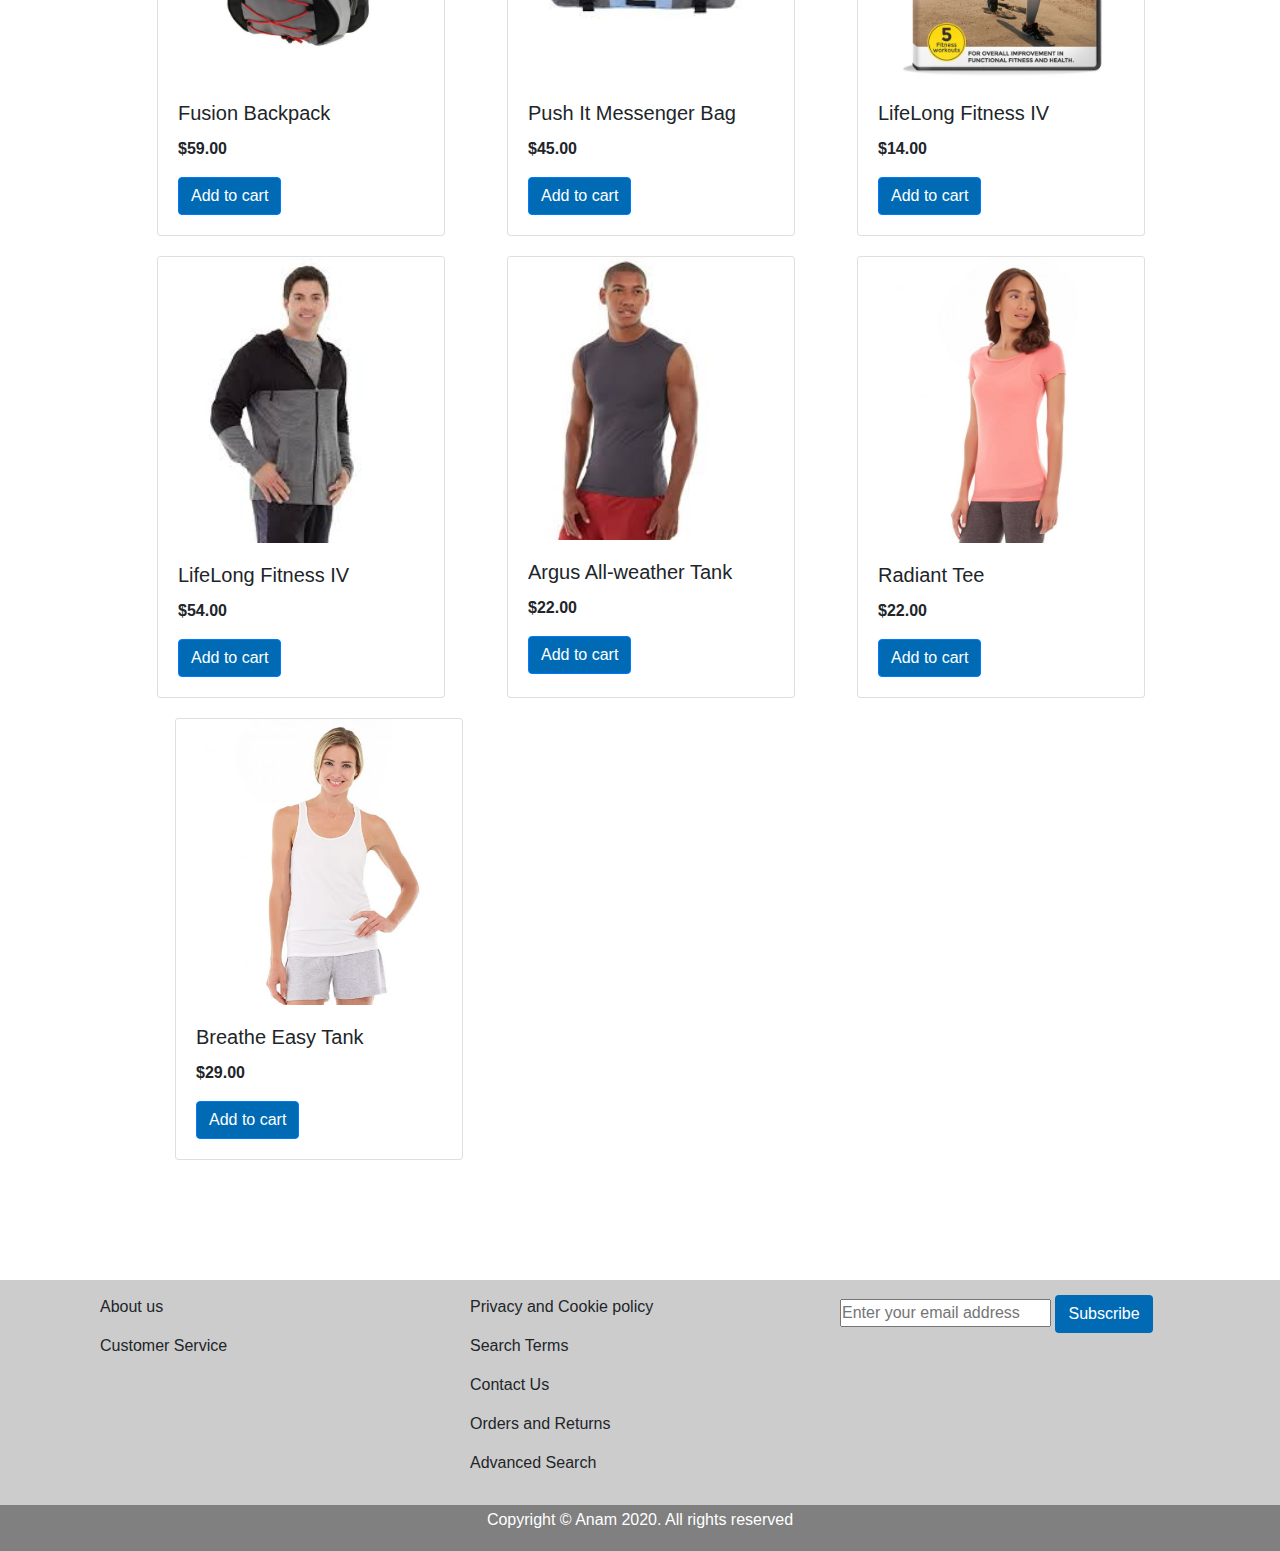
==== commit eeb372ca: "updated" ====
--- a/index.html
+++ b/index.html
@@ -19,18 +19,18 @@
     </div>
 
     <div class="box-2">
-      <img class="logo" src="/image/Luma.png" alt="" />
+     <a href="/index.html"><img class="logo" src="/image/Luma.png" alt="" /></a>
 
       <div class="sub-box">
         <p id="cart-total">0</p>
 
-        <img class="png" src="/image/shopping-cart.png" alt="" />
+        <a data-toggle="modal" data-target="#cartModal"><img class="png" src="/image/shopping-cart.png" alt="" /></a>
       </div>
     </div>
 
     <div class="bs-example">
       <nav class="navbar navbar-expand-md navbar-light">
-        <a href="#" class="navbar-brand">LU<span>MA</span></a>
+        <a href="#" class="navbar-brand"></a>
         <button
           type="button"
           class="navbar-toggler"
@@ -42,9 +42,12 @@
 
         <div class="collapse navbar-collapse" id="navbarCollapse">
           <div class="navbar-nav">
+            <a href="/WhatsNew.html" class="nav-item nav-link">What's New</a>
             <a href="#" class="nav-item nav-link">Women</a>
             <a href="#" class="nav-item nav-link">Men</a>
-            <a href="#" class="nav-item nav-link">Accessories</a>
+            <a href="#" class="nav-item nav-link">Gear</a>
+            <a href="#" class="nav-item nav-link">Training</a>
+            <a href="#" class="nav-item nav-link">Sale</a>
           </div>
           <div class="navbar-nav ml-auto">
             <a href="#" class="nav-item nav-link"></a>
@@ -165,7 +168,7 @@
           <div class="card-body">
             <h5 class="card-title">Fusion Backpack</h5>
             <p class="card-text"><b>$59.00</b></p>
-            <a href="#" class="btn btn-primary">Add to cart</a>
+            <a href="#" onclick="myFunction()" class="btn btn-primary add-btn">Add to cart</a>
           </div>
         </div>
 
@@ -181,7 +184,7 @@
           <div class="card-body">
             <h5 class="card-title">Push It Messenger Bag</h5>
             <p class="card-text"><b>$45.00</b></p>
-            <a href="#" class="btn btn-primary">Add to cart</a>
+            <a href="#" onclick="myFunction()" class="btn btn-primary add-btn">Add to cart</a>
           </div>
         </div>
 
@@ -197,7 +200,7 @@
           <div class="card-body">
             <h5 class="card-title">LifeLong Fitness IV</h5>
             <p class="card-text"><b>$14.00</b></p>
-            <a href="#" class="btn btn-primary">Add to cart</a>
+            <a href="#" onclick="myFunction()" class="btn btn-primary add-btn">Add to cart</a>
           </div>
         </div>
 
@@ -211,51 +214,51 @@
               id="product_img"
           /></a>
           <div class="card-body">
-            <h5 class="card-title">Hero Hoodie</h5>
+            <h5 class="card-title">LifeLong Fitness IV</h5>
             <p class="card-text"><b>$54.00</b></p>
-            <a href="#" class="btn btn-primary">Add to cart</a>
+            <a href="#" onclick="myFunction()" class="btn btn-primary add-btn">Add to cart</a>
           </div>
         </div>
 
         <div class="card" style="width: 18rem;">
-          <img
+          <a data-toggle="modal" data-target="#myModalfive"><img
             src="/image/tank.jfif"
             class="card-img-top"
             alt="..."
             style="width: 80%;"
-          />
+          /></a>
           <div class="card-body">
             <h5 class="card-title">Argus All-weather Tank</h5>
             <p class="card-text"><b>$22.00</b></p>
-            <a href="#" class="btn btn-primary">Add to cart</a>
+            <a href="#" onclick="myFunction()" class="btn btn-primary add-btn">Add to cart</a>
           </div>
         </div>
 
         <div class="card" style="width: 18rem;">
-          <img
+          <a data-toggle="modal" data-target="#myModalsix"><img
             src="/image/radiant tee.jpg"
             class="card-img-top"
             alt="..."
             style="width: 100%;"
-          />
+          /></a>
           <div class="card-body">
             <h5 class="card-title">Radiant Tee</h5>
             <p class="card-text"><b>$22.00</b></p>
-            <a href="#" class="btn btn-primary">Add to cart</a>
+            <a href="#" onclick="myFunction()" class="btn btn-primary add-btn">Add to cart</a>
           </div>
         </div>
 
         <div class="card card_item7" style="width: 18rem;">
-          <img
+          <a data-toggle="modal" data-target="#myModalseven"><img
             src="/image/Easy-tank.jpg"
             class="card-img-top"
             alt="..."
             style="width: 100%;"
-          />
+          /></a>
           <div class="card-body">
-            <h5 class="card-title">Breathe-Easy Tank</h5>
+            <h5 class="card-title">Breathe Easy Tank</h5>
             <p class="card-text"><b>$29.00</b></p>
-            <a href="#" class="btn btn-primary">Add to cart</a>
+            <a href="#" onclick="myFunction()" class="btn btn-primary add-btn">Add to cart</a>
           </div>
         </div>
       </div>
@@ -286,13 +289,14 @@
             </div>
             <div class="product-desc">
               <h2>Fusion Backpack</h2>
+              <p class="rate"><span><i class="fa fa-star"></i><i class="fa fa-star"></i><i class="fa fa-star"></i>
+                <i class="fa fa-star-half-o"></i><i class="fa fa-star-half-o"></i> 3 reviews</span></p>
               <p class="card-text"><b>$59.00</b></p>
               <h6>Description</h6>
               <p>
                 Lorem ipsum dolor, sit amet consectetur adipisicing elit. Enim
                 placeat deserunt laborum maxime illum ullam suscipit soluta!
               </p>
-              <a href="#" class="btn" style="display: block;">Add to cart</a>
             </div>
           </div>
         </div>
@@ -326,13 +330,14 @@
             </div>
             <div class="product-desc">
               <h2>Push It M Bag</h2>
+              <p class="rate"><span><i class="fa fa-star"></i><i class="fa fa-star"></i><i class="fa fa-star"></i>
+                <i class="fa fa-star"></i><i class="fa fa-star-half-o"></i> 4 reviews</span></p>
               <p class="card-text"><b>$45.00</b></p>
               <h6>Description</h6>
               <p>
                 Lorem ipsum dolor, sit amet consectetur adipisicing elit. Enim
                 placeat deserunt laborum maxime illum ullam suscipit soluta!
               </p>
-              <a href="#" class="btn" style="display: block;">Add to cart</a>
             </div>
           </div>
         </div>
@@ -366,13 +371,14 @@
             </div>
             <div class="product-desc">
               <h2>LifeLong Fitness IV</h2>
+              <p class="rate"><span><i class="fa fa-star"></i><i class="fa fa-star"></i><i class="fa fa-star"></i>
+                <i class="fa fa-star-half-o"></i> 2 reviews</span></p>
               <p class="card-text"><b>$14.00</b></p>
               <h6>Description</h6>
               <p>
                 Lorem ipsum dolor, sit amet consectetur adipisicing elit. Enim
                 placeat deserunt laborum maxime illum ullam suscipit soluta!
               </p>
-              <a href="#" class="btn" style="display: block;">Add to cart</a>
             </div>
           </div>
         </div>
@@ -401,7 +407,7 @@
               data-ride="carousel"
               style="width: 200px;"
             >
-              <div class="carousel-inner" style="height: 32vh; float: left;">
+              <div class="carousel-inner" style="height: 25vh; float: left;">
                 <div class="carousel-item active">
                   <img
                   data-image="grey"
@@ -450,7 +456,7 @@
 
             <div class="product-desc" id="product-desc">
               <h2>Hero Hoodie</h2>
-              <p class="rate text-right"><span><i class="fa fa-star"></i><i class="fa fa-star"></i><i class="fa fa-star"></i>
+              <p class="rate"><span><i class="fa fa-star"></i><i class="fa fa-star"></i><i class="fa fa-star"></i>
               <i class="fa fa-star-half-o"></i><i class="fa fa-star-half-o"></i> 3 reviews</span></p>
               <p class="card-text"><b>$54.00</b></p>
 
@@ -470,24 +476,250 @@
 
                 </div>
               </div>
-              <div class="sizes">
-                <span>Sizes</span>
-
-                <div class="choose-size">
-                  <button>S</button>
-                  <button>M</button>
-                  <button>L</button>
+            </div>
+          </div>
+        </div>
+      </div>
+    </div>
+
+    <!-- The more info Modal -->
+    <div class="modal" id="myModalfive">
+      <div class="modal-dialog">
+        <div class="modal-content">
+          <!-- Modal Header -->
+          <div class="modal-header">
+            <h4 class="modal-title">
+              <small>Home > Men > Tops > Argus All-weather Tank<span></span></small>
+            </h4>
+            <button type="button" class="close" data-dismiss="modal">
+              &times;
+            </button>
+          </div>
+    
+          <!-- Modal body -->
+          <div class="modal-body">
+            <div class="Product-img">
+              <img src="/image/tank.jfif" alt="" style="width: 200px; float: left;" />
+            </div>
+            <div class="product-desc" id="product-desc">
+              <h2>Argus All-weather Tank</h2>
+              <p class="rate"><span><i class="fa fa-star"></i><i class="fa fa-star"></i><i class="fa fa-star"></i>
+                  <i class="fa fa-star-half-o"></i><i class="fa fa-star-half-o"></i> 3 reviews</span></p>
+              <p class="card-text"><b>$22.00</b></p>
+            
+              <div class="product-color">
+                <span>Available colors</span>
+            
+                <div class="color-choose">
+                  <div>
+                    <input type="radio" id="grey" name="color" value="grey" checked>
+                    <label for="grey"><span></span></label>
+                  </div>
+            
                 </div>
               </div>
             </div>
-          </div>
-
-          <div class="modal-footer">
-            <a href="#" class="btn">Add to cart</a>
-          </div>
-        </div>
-      </div>
-    </div>
+            </div>
+            </div>
+          </div>
+        </div>
+
+        <!-- The more info Modal -->
+        <div class="modal" id="myModalsix">
+          <div class="modal-dialog">
+            <div class="modal-content">
+              <!-- Modal Header -->
+              <div class="modal-header">
+                <h4 class="modal-title">
+                  <small>Home > Women > Tops > <span>Radiant Tee</span></small>
+                </h4>
+                <button type="button" class="close" data-dismiss="modal">
+                  &times;
+                </button>
+              </div>
+        
+              <!-- Modal body -->
+              <div class="modal-body">
+                <div id="carouselExampleControls" class="carousel slide" data-ride="carousel" style="width: 200px;">
+                  <div class="carousel-inner" style="height: 29vh; float: left;">
+                    <div class="carousel-item active">
+                      <img data-image="pink" src="/image/radiant tee.jpg" class="d-block" alt="..." style="width: 200px;" />
+                    </div>
+        
+                    <div class="carousel-item">
+                      <img data-image="pink" src="/image/radiant tee2.jpg" class="d-block" alt="..."
+                        style="width: 200px;" />
+                    </div>
+
+                    <div class="carousel-item">
+                      <img data-image="pink" src="/image/radiant tee-blue.jpg" class="d-block" alt="..."
+                        style="width: 200px;" />
+                    </div>
+
+                    <div class="carousel-item">
+                      <img data-image="pink" src="/image/radiant tee-purple.jpg" class="d-block" alt="..."
+                        style="width: 200px;" />
+                    </div>
+                  </div>
+                  <a class="carousel-control-prev" href="#carouselExampleControls" role="button" data-slide="prev">
+                    <span class="carousel-control-prev-icon" aria-hidden="true"></span>
+                    <span class="sr-only">Previous</span>
+                  </a>
+                  <a class="carousel-control-next" href="#carouselExampleControls" role="button" data-slide="next">
+                    <span class="carousel-control-next-icon" aria-hidden="true"></span>
+                    <span class="sr-only">Next</span>
+                  </a>
+                </div>
+        
+                <div class="product-desc" id="product-desc">
+                  <h2>Radiant Tee</h2>
+                  <p class="rate"><span><i class="fa fa-star"></i><i class="fa fa-star"></i><i
+                        class="fa fa-star"></i>
+                      <i class="fa fa-star-half-o"></i><i class="fa fa-star-half-o"></i> 3 reviews</span></p>
+                  <p class="card-text"><b>$22.00</b></p>
+        
+                  <div class="product-color">
+                    <span>Available colors</span>
+        
+                    <div class="color-choose">
+                      <div>
+                        <input type="radio" id="pink" name="color" value="pink" checked>
+                        <label for="pink"><span></span></label>
+                      </div>
+        
+                      <div>
+                        <input type="radio" id="lightblue" name="color" value="lightblue" checked>
+                        <label for="lightblue"><span></span></label>
+                      </div>
+
+                      <div>
+                        <input type="radio" id="purple" name="color" value="purple" checked>
+                        <label for="purple"><span></span></label>
+                      </div>
+        
+                    </div>
+                  </div>
+                </div>
+              </div>
+            </div>
+          </div>
+        </div>
+
+        <!-- The more info Modal -->
+        <div class="modal" id="myModalseven">
+          <div class="modal-dialog">
+            <div class="modal-content">
+              <!-- Modal Header -->
+              <div class="modal-header">
+                <h4 class="modal-title">
+                  <small>Home > Women > Tops > <span>Breathe Easy Tank</span></small>
+                </h4>
+                <button type="button" class="close" data-dismiss="modal">
+                  &times;
+                </button>
+              </div>
+        
+              <!-- Modal body -->
+              <div class="modal-body">
+                <div id="carouselExampleControls" class="carousel slide" data-ride="carousel" style="width: 200px;">
+                  <div class="carousel-inner" style="height: 28vh; float: left;">
+                    <div class="carousel-item active">
+                      <img data-image="white" src="/image/Easy-tank.jpg" class="d-block" alt="..." style="width: 200px;" />
+                    </div>
+        
+                    <div class="carousel-item">
+                      <img data-image="pink" src="/image/Easy-tank2.jpg" class="d-block" alt="..." style="width: 200px;" />
+                    </div>
+                  </div>
+                  <a class="carousel-control-prev" href="#carouselExampleControls" role="button" data-slide="prev">
+                    <span class="carousel-control-prev-icon" aria-hidden="true"></span>
+                    <span class="sr-only">Previous</span>
+                  </a>
+                  <a class="carousel-control-next" href="#carouselExampleControls" role="button" data-slide="next">
+                    <span class="carousel-control-next-icon" aria-hidden="true"></span>
+                    <span class="sr-only">Next</span>
+                  </a>
+                </div>
+        
+                <div class="product-desc" id="product-desc">
+                  <h2>Breathe Easy Tank</h2>
+                  <p class="rate"><span><i class="fa fa-star"></i><i class="fa fa-star"></i><i
+                        class="fa fa-star"></i>
+                      <i class="fa fa-star-half-o"></i><i class="fa fa-star-half-o"></i> 2 reviews</span></p>
+                  <p class="card-text"><b>$29.00</b></p>
+        
+                  <div class="product-color">
+                    <span>Available colors</span>
+        
+                    <div class="color-choose">
+                      <div>
+                        <input type="radio" id="white" name="color" value="white" checked>
+                        <label for="white"><span></span></label>
+                      </div>
+        
+                    </div>
+                  </div>
+                </div>
+              </div>
+            </div>
+          </div>
+        </div>
+
+
+            <!-- The more cart Modal -->
+            <div class="modal" id="cartModal">
+              <div class="modal-dialog">
+                <div class="modal-content">
+                  <!-- Modal Header -->
+                  <div class="modal-header">
+                    <h4 class="modal-title">
+                      Your Purchases
+                    </h4>
+                    <button type="button" class="close" data-dismiss="modal">
+                      &times;
+                    </button>
+                  </div>
+            
+                  <!-- Modal body -->
+                  <div class="modal-body">
+                      <div class="row">
+                        <div class="col-lg-12">
+
+                          <div class="box-element">
+                            <button class="btn" onclick="removeFromCart()">Clear Cart</button>
+                            <a class="checkout btn" href="/checkout.html">Checkout</a>
+                    
+                            <br />
+                            <br />
+                            <table class="table total">
+                    
+                            </table>
+                    
+                            
+                            <br />
+                            <br />
+                    
+                            <table class="table">
+                              <thead>
+                                <tr>
+                                  <th scope="col">Item</th>
+                                  <th scope="col">Quantity</th>
+                                  <th scope="col">Price</th>
+                                  <th scope="col">Color</th>
+                                  <th scope="col">Size</th>
+                                </tr>
+                              </thead>
+                              <tbody class="products"></tbody>
+                            </table>
+                          </div>
+                        </div>
+                      </div>
+                    </div>
+                  </div>
+               </div>
+              </div>
+              
+
 
     <footer>
       <div class="container">
@@ -513,10 +745,11 @@
         <p>Copyright © Anam 2020. All rights reserved</p>
       </div>
     </footer>
-
+    
+    <script src="/js/index.js"></script>
     <script src="/js/jquery-3.5.1.min.js"></script>
     <script src="https://cdn.jsdelivr.net/npm/popper.js@1.16.0/dist/umd/popper.min.js"></script>
     <script src="/js/bootstrap.min.js"></script>
-    <script src="/js/index.js"></script>
+    
   </body>
 </html>
--- a/css/style.css
+++ b/css/style.css
@@ -16,8 +16,9 @@
     font-family: 'Times New Roman', Times, serif;
 }
 
+
 span{
-    color: grey;
+    color: goldenrod;
 }
 
 .navbar-nav a:hover{
@@ -91,7 +92,7 @@
     opacity: 0.5;
 }
 
-
+/*box-3*/
 .box-3{
     border: 1px solid #ccc;
     background-color: #ccc;
@@ -119,6 +120,7 @@
    border-bottom: 3px solid red;
 }
 
+/*carousel*/
 .box-4{
     padding: 20px;
 }
@@ -152,6 +154,7 @@
     color: #000;
 }
 
+/*grid images*/
 .box-5{
    max-height: 180vh;
     padding: 30px;
@@ -217,7 +220,7 @@
     background: #cccc;
 }
 
-
+/*products*/
 .box-6{
     padding: 100px;
 }
@@ -292,7 +295,7 @@
 
 
 
-
+/*footer*/
 footer{
     width: 100%;
     background: #ccc
@@ -322,12 +325,15 @@
     position: absolute;
 }
 
+/*copyright*/
 .author{
     background: grey;
     color: #fff;
     text-align: center;
     padding: 3px;
 }
+
+/*more info modal*/
 
 .product-color{
     margin-bottom:10px;
@@ -364,6 +370,24 @@
     background-color: green;
 }
 
+.color-choose input[type="radio"]#pink + label span{
+    background-color: pink;
+}
+
+.color-choose input[type="radio"]#lightblue + label span{
+    background-color: lightblue;
+}
+
+.color-choose input[type="radio"]#purple + label span{
+    background-color: purple;
+}
+
+.color-choose input[type="radio"]#white + label span{
+    background: white;
+}
+
+
+
 .choose-size{
     margin-bottom: 10px;
 }
@@ -385,6 +409,31 @@
     outline: none;
 }
 
+/*cart*/
+.box-element {
+  box-shadow: hsl(0, 0%, 80%) 0 0 16px;
+  background: #ccc;
+  color: #000;
+  border-radius: 4px;
+  padding: 10px;
+ 
+}
+
+.checkout {
+  float: right;
+}
+
+.col-lg-4,
+.col-lg-6,
+.col-lg-12 {
+  margin-top: 10px;
+}
+
+.row-image {
+  width: 100px;
+}
+
+
 
 
 
